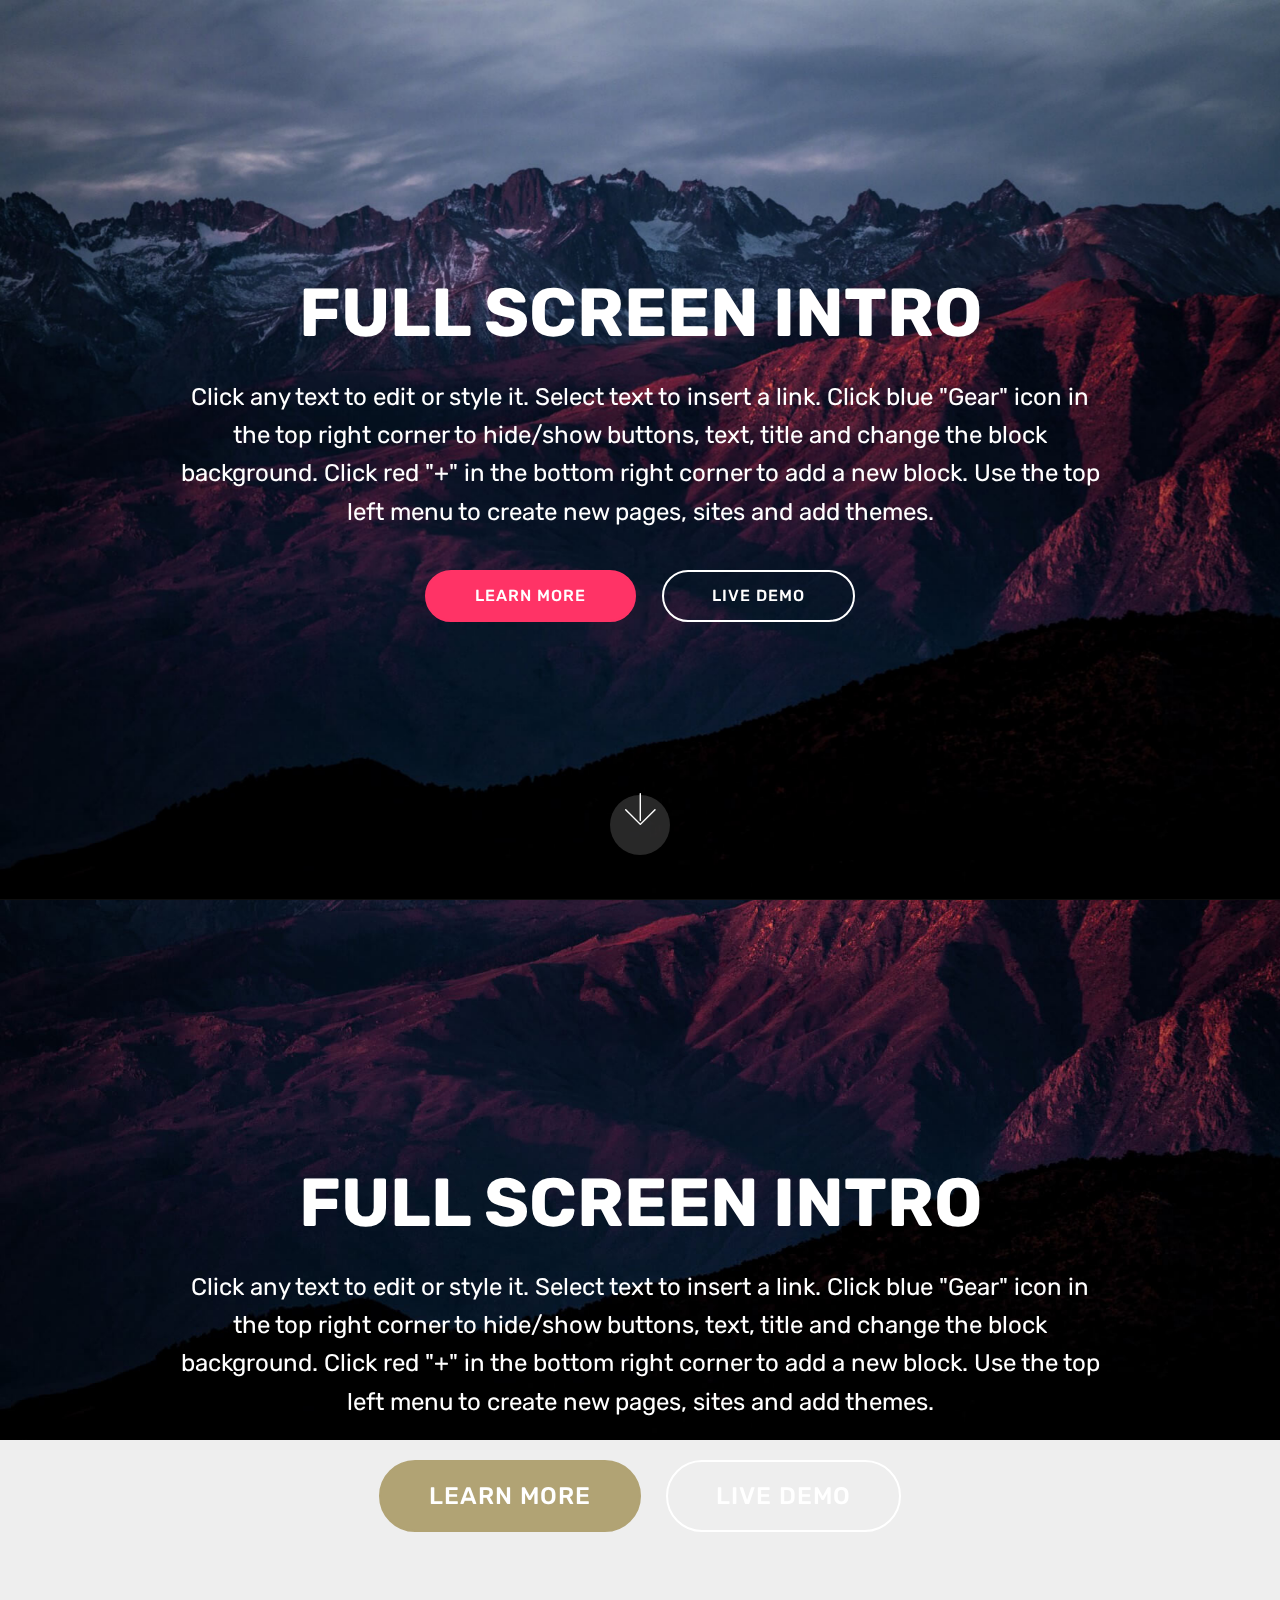
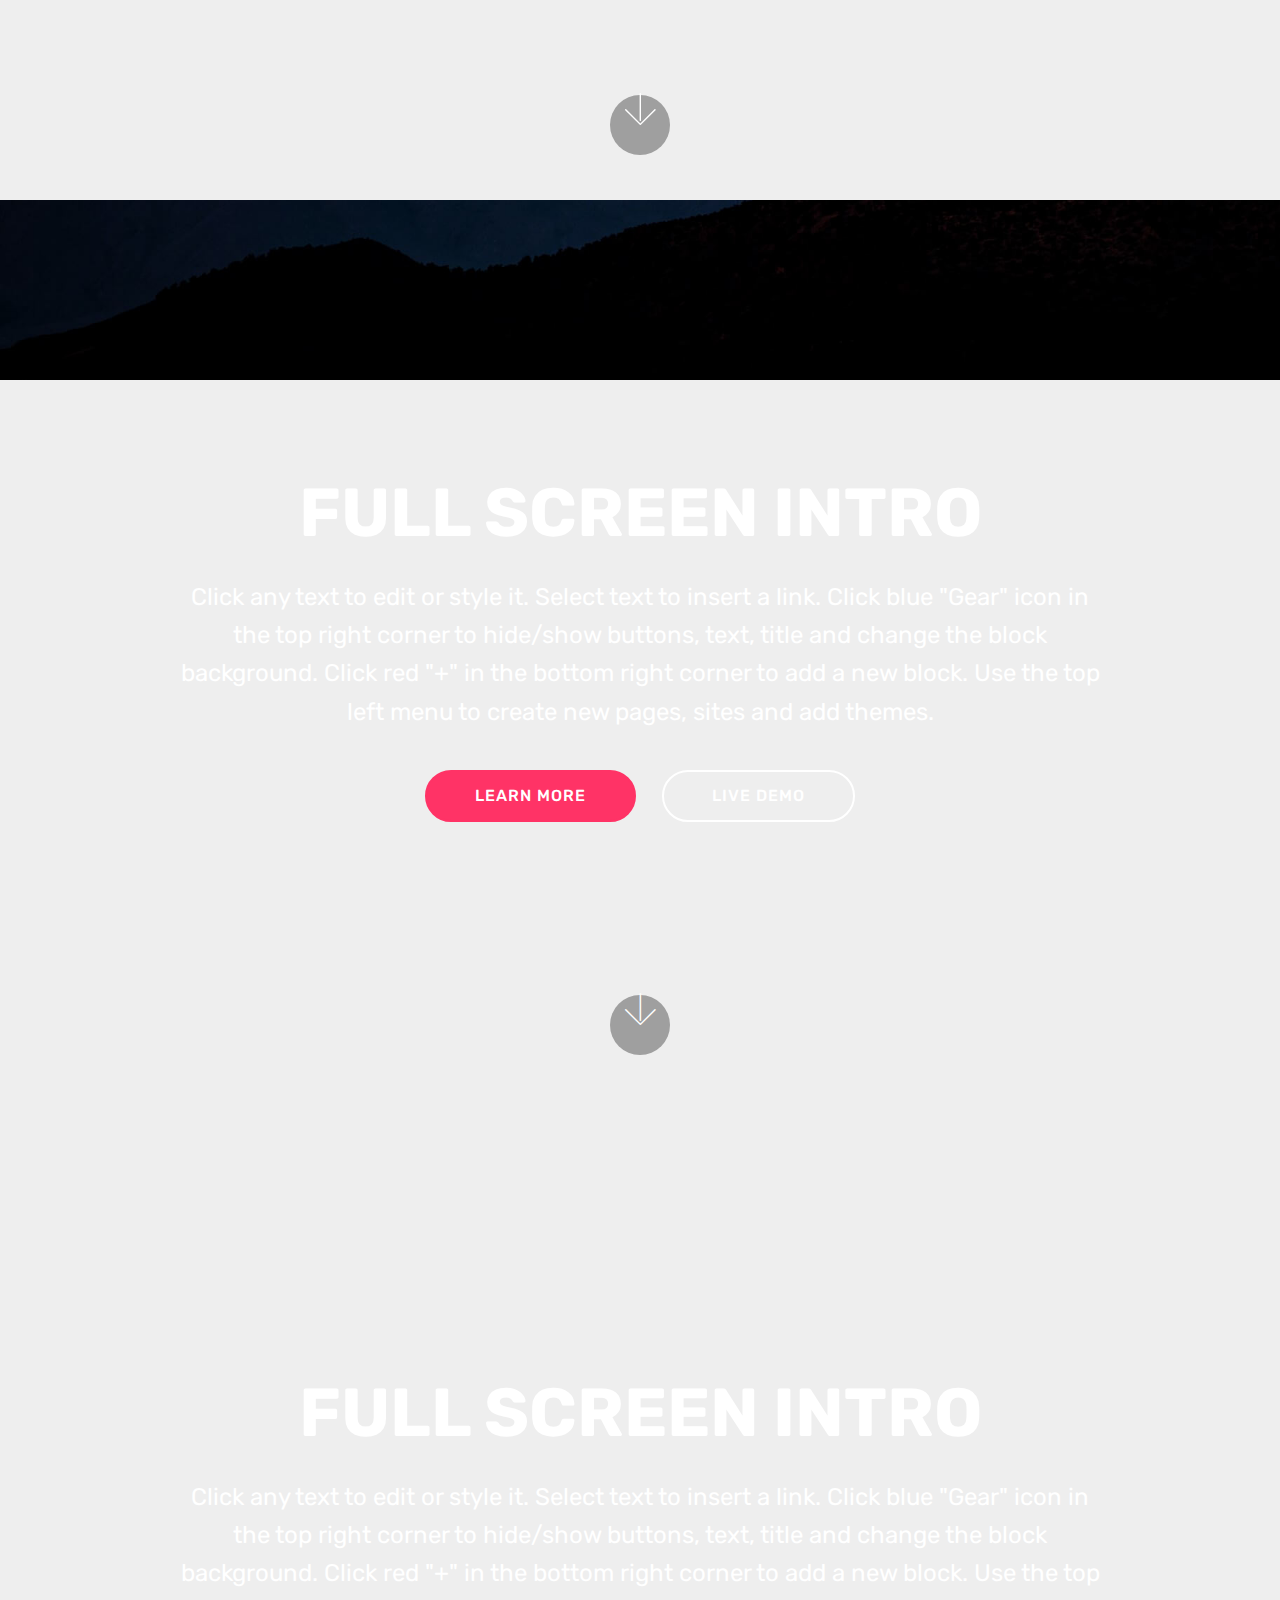
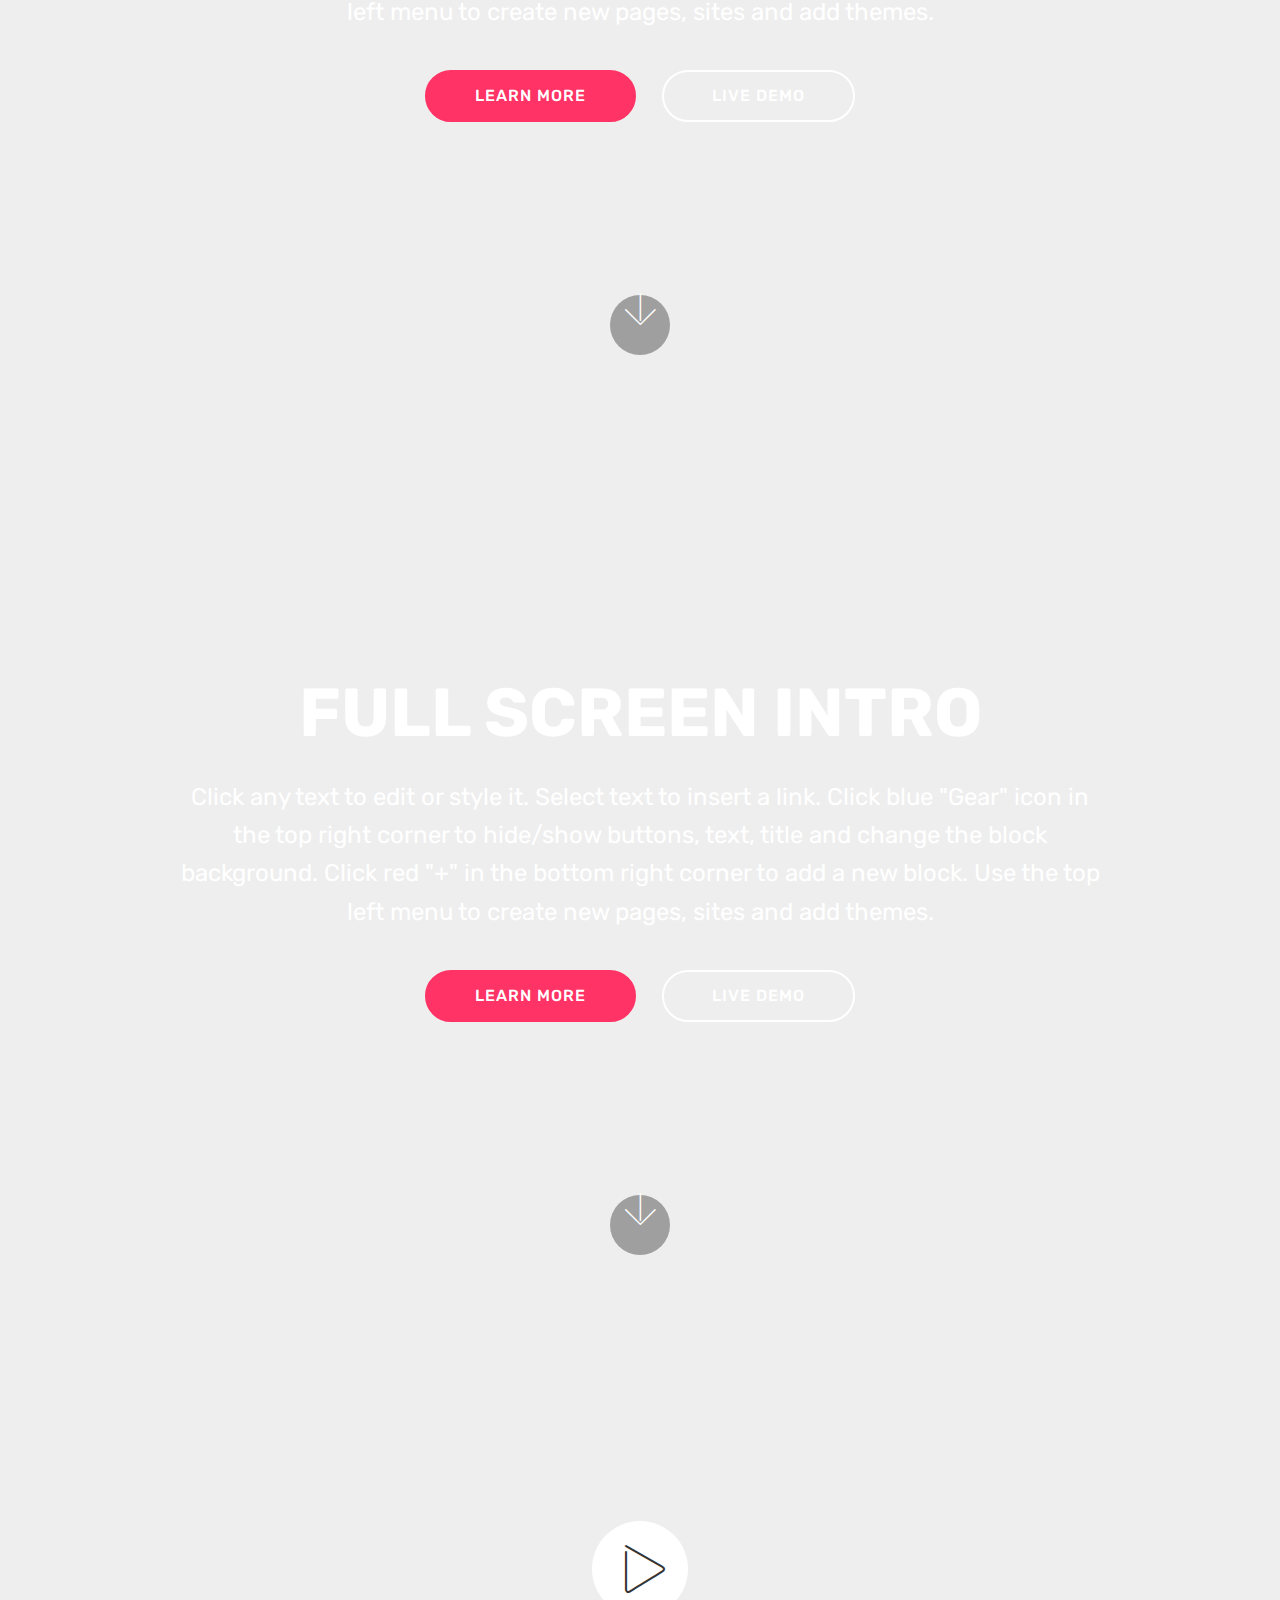
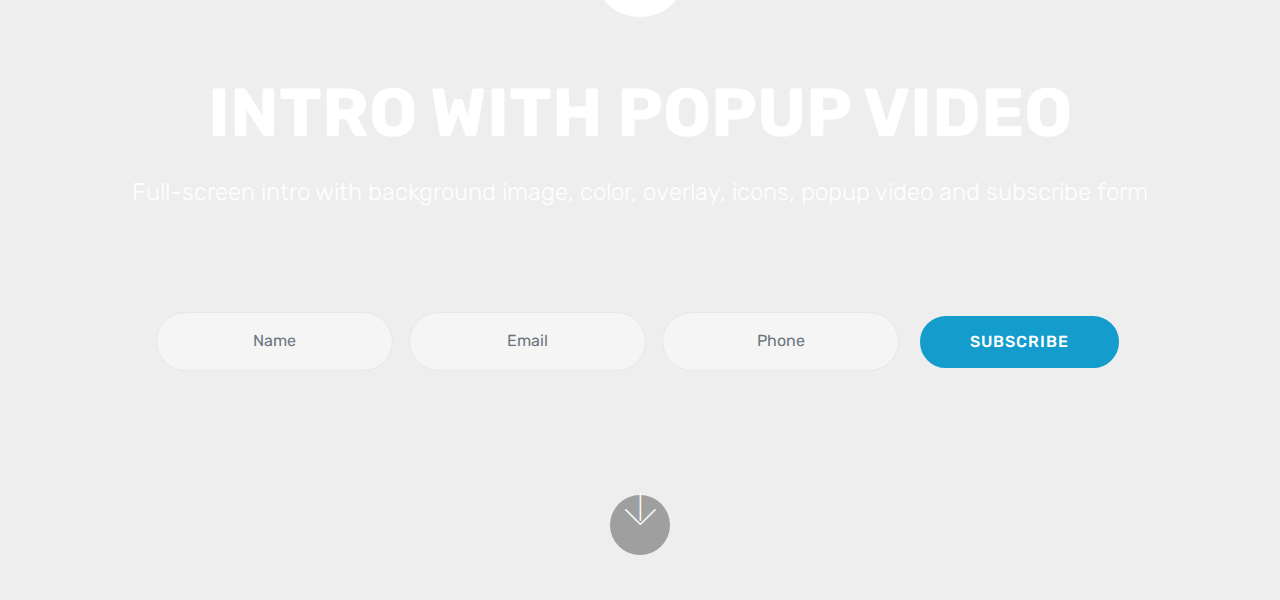
==== index.html @ 9620252e "create github pages" ====
<!DOCTYPE html>
<html >
<head>
  <!-- Site made with Mobirise Website Builder v4.8.3, https://mobirise.com -->
  <meta charset="UTF-8">
  <meta http-equiv="X-UA-Compatible" content="IE=edge">
  <meta name="generator" content="Mobirise v4.8.3, mobirise.com">
  <meta name="viewport" content="width=device-width, initial-scale=1, minimum-scale=1">
  <link rel="shortcut icon" href="assets/images/logo4.png" type="image/x-icon">
  <meta name="description" content="">
  <title>Home</title>
  <link rel="stylesheet" href="assets/web/assets/mobirise-icons/mobirise-icons.css">
  <link rel="stylesheet" href="assets/tether/tether.min.css">
  <link rel="stylesheet" href="assets/bootstrap/css/bootstrap.min.css">
  <link rel="stylesheet" href="assets/bootstrap/css/bootstrap-grid.min.css">
  <link rel="stylesheet" href="assets/bootstrap/css/bootstrap-reboot.min.css">
  <link rel="stylesheet" href="assets/theme/css/style.css">
  <link rel="stylesheet" href="assets/mobirise/css/mbr-additional.css" type="text/css">
  
  
  
</head>
<body>
  <section class="cid-r4ErqXFCDa mbr-fullscreen mbr-parallax-background" id="header2-4">

    

    

    <div class="container align-center">
        <div class="row justify-content-md-center">
            <div class="mbr-white col-md-10">
                <h1 class="mbr-section-title mbr-bold pb-3 mbr-fonts-style display-1">
                    FULL SCREEN INTRO
                </h1>
                
                <p class="mbr-text pb-3 mbr-fonts-style display-5">
                    Click any text to edit or style it. Select text to insert a link. Click blue "Gear" icon in the top right corner to hide/show buttons, text, title and change the block background. Click red "+" in the bottom right corner to add a new block. Use the top left menu to create new pages, sites and add themes.
                </p>
                <div class="mbr-section-btn"><a class="btn btn-md btn-secondary display-4" href="https://mobirise.com">LEARN MORE</a>
                    <a class="btn btn-md btn-white-outline display-4" href="https://mobirise.com">LIVE DEMO</a></div>
            </div>
        </div>
    </div>
    <div class="mbr-arrow hidden-sm-down" aria-hidden="true">
        <a href="#next">
            <i class="mbri-down mbr-iconfont"></i>
        </a>
    </div>
</section>

<section class="engine"><a href="https://mobiri.se/w">html5 templates</a></section><section class="cid-r4EXt7jeJO mbr-fullscreen mbr-parallax-background" id="header2-5">

    

    

    <div class="container align-center">
        <div class="row justify-content-md-center">
            <div class="mbr-white col-md-10">
                <h1 class="mbr-section-title mbr-bold pb-3 mbr-fonts-style display-1">
                    FULL SCREEN INTRO
                </h1>
                
                <p class="mbr-text pb-3 mbr-fonts-style display-5">
                    Click any text to edit or style it. Select text to insert a link. Click blue "Gear" icon in the top right corner to hide/show buttons, text, title and change the block background. Click red "+" in the bottom right corner to add a new block. Use the top left menu to create new pages, sites and add themes.
                </p>
                <div class="mbr-section-btn"><a class="btn btn-md btn-danger display-5" href="https://mobirise.com">LEARN MORE</a>
                    <a class="btn btn-md btn-white-outline display-5" href="https://mobirise.com">LIVE DEMO</a></div>
            </div>
        </div>
    </div>
    <div class="mbr-arrow hidden-sm-down" aria-hidden="true">
        <a href="#next">
            <i class="mbri-down mbr-iconfont"></i>
        </a>
    </div>
</section>

<section class="cid-r4EXtoNOCF mbr-fullscreen mbr-parallax-background" id="header2-6">

    

    

    <div class="container align-center">
        <div class="row justify-content-md-center">
            <div class="mbr-white col-md-10">
                <h1 class="mbr-section-title mbr-bold pb-3 mbr-fonts-style display-1">
                    FULL SCREEN INTRO
                </h1>
                
                <p class="mbr-text pb-3 mbr-fonts-style display-5">
                    Click any text to edit or style it. Select text to insert a link. Click blue "Gear" icon in the top right corner to hide/show buttons, text, title and change the block background. Click red "+" in the bottom right corner to add a new block. Use the top left menu to create new pages, sites and add themes.
                </p>
                <div class="mbr-section-btn">
                    <a class="btn btn-md btn-secondary display-4" href="https://mobirise.com">LEARN MORE</a>
                    <a class="btn btn-md btn-white-outline display-4" href="https://mobirise.com">LIVE DEMO</a>
                </div>
            </div>
        </div>
    </div>
    <div class="mbr-arrow hidden-sm-down" aria-hidden="true">
        <a href="#next">
            <i class="mbri-down mbr-iconfont"></i>
        </a>
    </div>
</section>

<section class="cid-r4EXtsolq1 mbr-fullscreen mbr-parallax-background" id="header2-7">

    

    

    <div class="container align-center">
        <div class="row justify-content-md-center">
            <div class="mbr-white col-md-10">
                <h1 class="mbr-section-title mbr-bold pb-3 mbr-fonts-style display-1">
                    FULL SCREEN INTRO
                </h1>
                
                <p class="mbr-text pb-3 mbr-fonts-style display-5">
                    Click any text to edit or style it. Select text to insert a link. Click blue "Gear" icon in the top right corner to hide/show buttons, text, title and change the block background. Click red "+" in the bottom right corner to add a new block. Use the top left menu to create new pages, sites and add themes.
                </p>
                <div class="mbr-section-btn">
                    <a class="btn btn-md btn-secondary display-4" href="https://mobirise.com">LEARN MORE</a>
                    <a class="btn btn-md btn-white-outline display-4" href="https://mobirise.com">LIVE DEMO</a>
                </div>
            </div>
        </div>
    </div>
    <div class="mbr-arrow hidden-sm-down" aria-hidden="true">
        <a href="#next">
            <i class="mbri-down mbr-iconfont"></i>
        </a>
    </div>
</section>

<section class="cid-r4EXtvmaQM mbr-fullscreen mbr-parallax-background" id="header2-8">

    

    

    <div class="container align-center">
        <div class="row justify-content-md-center">
            <div class="mbr-white col-md-10">
                <h1 class="mbr-section-title mbr-bold pb-3 mbr-fonts-style display-1">
                    FULL SCREEN INTRO
                </h1>
                
                <p class="mbr-text pb-3 mbr-fonts-style display-5">
                    Click any text to edit or style it. Select text to insert a link. Click blue "Gear" icon in the top right corner to hide/show buttons, text, title and change the block background. Click red "+" in the bottom right corner to add a new block. Use the top left menu to create new pages, sites and add themes.
                </p>
                <div class="mbr-section-btn">
                    <a class="btn btn-md btn-secondary display-4" href="https://mobirise.com">LEARN MORE</a>
                    <a class="btn btn-md btn-white-outline display-4" href="https://mobirise.com">LIVE DEMO</a>
                </div>
            </div>
        </div>
    </div>
    <div class="mbr-arrow hidden-sm-down" aria-hidden="true">
        <a href="#next">
            <i class="mbri-down mbr-iconfont"></i>
        </a>
    </div>
</section>

<section class="header13 cid-r4EXBfZ158 mbr-fullscreen mbr-parallax-background" id="header13-9">

    

    

    <div class="container">
        <div class="mbr-media show-modal align-center pb-4 mb-4 pt-5" data-modal=".modalWindow">
            <span class="mbr-icofont mbri-play"></span>
        </div>

        <h1 class="mbr-section-title align-center pb-3 mbr-white mbr-bold mbr-fonts-style display-1">
            INTRO WITH POPUP VIDEO
        </h1>

        <h3 class="mbr-section-subtitle mbr-fonts-style display-5">
            Full-screen intro with background image, color, overlay, icons, popup video and subscribe form
        </h3>

        <div class="container mt-5 pt-5 pb-5">
            <div class="media-container-column" data-form-type="formoid">
                <div data-form-alert="" hidden="">
                    Thanks for filling out the form!
                </div>

                <form class="form-inline" action="https://mobirise.com/" method="post" data-form-title="Mobirise Form">
                    <input type="hidden" value="g2gcsqZo+sDlqrmVwfMmX3fJLfpoiOVkWrbiKWNbyKFobxPTR55b6SW6A1gLyQES1qYdAv1mhiEzrjyBaFdWVfwg7bdVNmDpxcxUthZLfMpoLU5liKWI+dZ2YPSG4nM7" data-form-email="true">
                    <div class="form-group">
                        <input type="text" class="form-control input-sm input-inverse" name="name" required="" data-form-field="Name" placeholder="Name" id="name-header13-9">
                    </div>
                    <div class="form-group">
                        <input type="email" class="form-control input-sm input-inverse" name="email" required="" data-form-field="Email" placeholder="Email" id="email-header13-9">
                    </div>
                    <div class="form-group">
                        <input type="tel" class="form-control input-sm input-inverse" name="phone" data-form-field="Phone" placeholder="Phone" id="phone-header13-9">
                    </div>
                    <div class="buttons-wrap">
                        <button href="" class="btn btn-primary display-4" type="submit" role="button">SUBSCRIBE</button>
                    </div>
                </form>
            </div>
        </div>
    </div>

    <div>
        <div class="modalWindow" style="display: none;">
            <div class="modalWindow-container">
                <div class="modalWindow-video-container">
                    <div class="modalWindow-video">
                        <iframe width="100%" height="100%" frameborder="0" allowfullscreen="1" data-src="http://www.youtube.com/watch?v=uNCr7NdOJgw"></iframe>
                    </div>
                    <a class="close" role="button" data-dismiss="modal">
                        <span aria-hidden="true" class="mbri-close mbr-iconfont closeModal"></span>
                        <span class="sr-only">Close</span>
                    </a>
                </div>
            </div>
        </div>
    </div>

    <div class="mbr-arrow hidden-sm-down" aria-hidden="true">
        <a href="#next">
            <i class="mbri-down mbr-iconfont"></i>
        </a>
    </div>
</section>


  <script src="assets/web/assets/jquery/jquery.min.js"></script>
  <script src="assets/popper/popper.min.js"></script>
  <script src="assets/tether/tether.min.js"></script>
  <script src="assets/bootstrap/js/bootstrap.min.js"></script>
  <script src="assets/smoothscroll/smooth-scroll.js"></script>
  <script src="assets/parallax/jarallax.min.js"></script>
  <script src="assets/playervimeo/vimeo_player.js"></script>
  <script src="assets/theme/js/script.js"></script>
  <script src="assets/formoid/formoid.min.js"></script>
  
  
</body>
</html>
---- assets/web/assets/mobirise-icons/mobirise-icons.css ----
@font-face {
  font-family: 'MobiriseIcons';
  src:  url('mobirise-icons.eot?spat4u');
  src:  url('mobirise-icons.eot?spat4u#iefix') format('embedded-opentype'),
    url('mobirise-icons.ttf?spat4u') format('truetype'),
    url('mobirise-icons.woff?spat4u') format('woff'),
    url('mobirise-icons.svg?spat4u#MobiriseIcons') format('svg');
  font-weight: normal;
  font-style: normal;
}

[class^="mbri-"], [class*=" mbri-"] {
  /* use !important to prevent issues with browser extensions that change fonts */
  font-family: MobiriseIcons !important;
  speak: none;
  font-style: normal;
  font-weight: normal;
  font-variant: normal;
  text-transform: none;
  line-height: 1;

  /* Better Font Rendering =========== */
  -webkit-font-smoothing: antialiased;
  -moz-osx-font-smoothing: grayscale;
}

.mbri-add-submenu:before {
  content: "\e900";
}
.mbri-alert:before {
  content: "\e901";
}
.mbri-align-center:before {
  content: "\e902";
}
.mbri-align-justify:before {
  content: "\e903";
}
.mbri-align-left:before {
  content: "\e904";
}
.mbri-align-right:before {
  content: "\e905";
}
.mbri-android:before {
  content: "\e906";
}
.mbri-apple:before {
  content: "\e907";
}
.mbri-arrow-down:before {
  content: "\e908";
}
.mbri-arrow-next:before {
  content: "\e909";
}
.mbri-arrow-prev:before {
  content: "\e90a";
}
.mbri-arrow-up:before {
  content: "\e90b";
}
.mbri-bold:before {
  content: "\e90c";
}
.mbri-bookmark:before {
  content: "\e90d";
}
.mbri-bootstrap:before {
  content: "\e90e";
}
.mbri-briefcase:before {
  content: "\e90f";
}
.mbri-browse:before {
  content: "\e910";
}
.mbri-bulleted-list:before {
  content: "\e911";
}
.mbri-calendar:before {
  content: "\e912";
}
.mbri-camera:before {
  content: "\e913";
}
.mbri-cart-add:before {
  content: "\e914";
}
.mbri-cart-full:before {
  content: "\e915";
}
.mbri-cash:before {
  content: "\e916";
}
.mbri-change-style:before {
  content: "\e917";
}
.mbri-chat:before {
  content: "\e918";
}
.mbri-clock:before {
  content: "\e919";
}
.mbri-close:before {
  content: "\e91a";
}
.mbri-cloud:before {
  content: "\e91b";
}
.mbri-code:before {
  content: "\e91c";
}
.mbri-contact-form:before {
  content: "\e91d";
}
.mbri-credit-card:before {
  content: "\e91e";
}
.mbri-cursor-click:before {
  content: "\e91f";
}
.mbri-cust-feedback:before {
  content: "\e920";
}
.mbri-database:before {
  content: "\e921";
}
.mbri-delivery:before {
  content: "\e922";
}
.mbri-desktop:before {
  content: "\e923";
}
.mbri-devices:before {
  content: "\e924";
}
.mbri-down:before {
  content: "\e925";
}
.mbri-download:before {
  content: "\e989";
}
.mbri-drag-n-drop:before {
  content: "\e927";
}
.mbri-drag-n-drop2:before {
  content: "\e928";
}
.mbri-edit:before {
  content: "\e929";
}
.mbri-edit2:before {
  content: "\e92a";
}
.mbri-error:before {
  content: "\e92b";
}
.mbri-extension:before {
  content: "\e92c";
}
.mbri-features:before {
  content: "\e92d";
}
.mbri-file:before {
  content: "\e92e";
}
.mbri-flag:before {
  content: "\e92f";
}
.mbri-folder:before {
  content: "\e930";
}
.mbri-gift:before {
  content: "\e931";
}
.mbri-github:before {
  content: "\e932";
}
.mbri-globe:before {
  content: "\e933";
}
.mbri-globe-2:before {
  content: "\e934";
}
.mbri-growing-chart:before {
  content: "\e935";
}
.mbri-hearth:before {
  content: "\e936";
}
.mbri-help:before {
  content: "\e937";
}
.mbri-home:before {
  content: "\e938";
}
.mbri-hot-cup:before {
  content: "\e939";
}
.mbri-idea:before {
  content: "\e93a";
}
.mbri-image-gallery:before {
  content: "\e93b";
}
.mbri-image-slider:before {
  content: "\e93c";
}
.mbri-info:before {
  content: "\e93d";
}
.mbri-italic:before {
  content: "\e93e";
}
.mbri-key:before {
  content: "\e93f";
}
.mbri-laptop:before {
  content: "\e940";
}
.mbri-layers:before {
  content: "\e941";
}
.mbri-left-right:before {
  content: "\e942";
}
.mbri-left:before {
  content: "\e943";
}
.mbri-letter:before {
  content: "\e944";
}
.mbri-like:before {
  content: "\e945";
}
.mbri-link:before {
  content: "\e946";
}
.mbri-lock:before {
  content: "\e947";
}
.mbri-login:before {
  content: "\e948";
}
.mbri-logout:before {
  content: "\e949";
}
.mbri-magic-stick:before {
  content: "\e94a";
}
.mbri-map-pin:before {
  content: "\e94b";
}
.mbri-menu:before {
  content: "\e94c";
}
.mbri-mobile:before {
  content: "\e94d";
}
.mbri-mobile2:before {
  content: "\e94e";
}
.mbri-mobirise:before {
  content: "\e94f";
}
.mbri-more-horizontal:before {
  content: "\e950";
}
.mbri-more-vertical:before {
  content: "\e951";
}
.mbri-music:before {
  content: "\e952";
}
.mbri-new-file:before {
  content: "\e953";
}
.mbri-numbered-list:before {
  content: "\e954";
}
.mbri-opened-folder:before {
  content: "\e955";
}
.mbri-pages:before {
  content: "\e956";
}
.mbri-paper-plane:before {
  content: "\e957";
}
.mbri-paperclip:before {
  content: "\e958";
}
.mbri-photo:before {
  content: "\e959";
}
.mbri-photos:before {
  content: "\e95a";
}
.mbri-pin:before {
  content: "\e95b";
}
.mbri-play:before {
  content: "\e95c";
}
.mbri-plus:before {
  content: "\e95d";
}
.mbri-preview:before {
  content: "\e95e";
}
.mbri-print:before {
  content: "\e95f";
}
.mbri-protect:before {
  content: "\e960";
}
.mbri-question:before {
  content: "\e961";
}
.mbri-quote-left:before {
  content: "\e962";
}
.mbri-quote-right:before {
  content: "\e963";
}
.mbri-refresh:before {
  content: "\e964";
}
.mbri-responsive:before {
  content: "\e965";
}
.mbri-right:before {
  content: "\e966";
}
.mbri-rocket:before {
  content: "\e967";
}
.mbri-sad-face:before {
  content: "\e968";
}
.mbri-sale:before {
  content: "\e969";
}
.mbri-save:before {
  content: "\e96a";
}
.mbri-search:before {
  content: "\e96b";
}
.mbri-setting:before {
  content: "\e96c";
}
.mbri-setting2:before {
  content: "\e96d";
}
.mbri-setting3:before {
  content: "\e96e";
}
.mbri-share:before {
  content: "\e96f";
}
.mbri-shopping-bag:before {
  content: "\e970";
}
.mbri-shopping-basket:before {
  content: "\e971";
}
.mbri-shopping-cart:before {
  content: "\e972";
}
.mbri-sites:before {
  content: "\e973";
}
.mbri-smile-face:before {
  content: "\e974";
}
.mbri-speed:before {
  content: "\e975";
}
.mbri-star:before {
  content: "\e976";
}
.mbri-success:before {
  content: "\e977";
}
.mbri-sun:before {
  content: "\e978";
}
.mbri-sun2:before {
  content: "\e979";
}
.mbri-tablet:before {
  content: "\e97a";
}
.mbri-tablet-vertical:before {
  content: "\e97b";
}
.mbri-target:before {
  content: "\e97c";
}
.mbri-timer:before {
  content: "\e97d";
}
.mbri-to-ftp:before {
  content: "\e97e";
}
.mbri-to-local-drive:before {
  content: "\e97f";
}
.mbri-touch-swipe:before {
  content: "\e980";
}
.mbri-touch:before {
  content: "\e981";
}
.mbri-trash:before {
  content: "\e982";
}
.mbri-underline:before {
  content: "\e983";
}
.mbri-unlink:before {
  content: "\e984";
}
.mbri-unlock:before {
  content: "\e985";
}
.mbri-up-down:before {
  content: "\e986";
}
.mbri-up:before {
  content: "\e987";
}
.mbri-update:before {
  content: "\e988";
}
.mbri-upload:before {
 content: "\e926"; 
}
.mbri-user:before {
  content: "\e98a";
}
.mbri-user2:before {
  content: "\e98b";
}
.mbri-users:before {
  content: "\e98c";
}
.mbri-video:before {
  content: "\e98d";
}
.mbri-video-play:before {
  content: "\e98e";
}
.mbri-watch:before {
  content: "\e98f";
}
.mbri-website-theme:before {
  content: "\e990";
}
.mbri-wifi:before {
  content: "\e991";
}
.mbri-windows:before {
  content: "\e992";
}
.mbri-zoom-out:before {
  content: "\e993";
}
.mbri-redo:before {
  content: "\e994";
}
.mbri-undo:before {
  content: "\e995";
}
---- assets/theme/css/style.css ----
/*!
 * Mobirise v4 theme (https://mobirise.com/)
 * Copyright 2017 Mobirise
 */section{background-color:#eeeeee}section,.container,.container-fluid{position:relative;word-wrap:break-word}a.mbr-iconfont:hover{text-decoration:none}.article .lead p,.article .lead ul,.article .lead ol,.article .lead pre,.article .lead blockquote{margin-bottom:0}a{font-style:normal;font-weight:400;cursor:pointer}a,a:hover{text-decoration:none}figure{margin-bottom:0}body{color:#232323}h1,h2,h3,h4,h5,h6,.h1,.h2,.h3,.h4,.h5,.h6,.display-1,.display-2,.display-3,.display-4{line-height:1;word-break:break-word;word-wrap:break-word}b,strong{font-weight:bold}blockquote{padding:10px 0 10px 20px;position:relative;border-left:2px solid;border-color:#ff3366}input:-webkit-autofill,input:-webkit-autofill:hover,input:-webkit-autofill:focus,input:-webkit-autofill:active{transition-delay:9999s;transition-property:background-color, color}textarea[type="hidden"]{display:none}body{position:relative}section{background-position:50% 50%;background-repeat:no-repeat;background-size:cover}section .mbr-background-video,section .mbr-background-video-preview{position:absolute;bottom:0;left:0;right:0;top:0}.hidden{visibility:hidden}.mbr-z-index20{z-index:20}/*! Base colors */.mbr-white{color:#ffffff}.mbr-black{color:#000000}.mbr-bg-white{background-color:#ffffff}.mbr-bg-black{background-color:#000000}/*! Text-aligns */.align-left{text-align:left}.align-center{text-align:center}.align-right{text-align:right}@media (max-width: 767px){.align-left,.align-center,.align-right,.mbr-section-btn,.mbr-section-title{text-align:center}}/*! Font-weight  */.mbr-light{font-weight:300}.mbr-regular{font-weight:400}.mbr-semibold{font-weight:500}.mbr-bold{font-weight:700}/*! Media  */.media-size-item{-webkit-flex:1 1 auto;-moz-flex:1 1 auto;-ms-flex:1 1 auto;-o-flex:1 1 auto;flex:1 1 auto}.media-content{-webkit-flex-basis:100%;flex-basis:100%}.media-container-row{display:-ms-flexbox;display:-webkit-flex;display:flex;-webkit-flex-direction:row;-ms-flex-direction:row;flex-direction:row;-webkit-flex-wrap:wrap;-ms-flex-wrap:wrap;flex-wrap:wrap;-webkit-justify-content:center;-ms-flex-pack:center;justify-content:center;-webkit-align-content:center;-ms-flex-line-pack:center;align-content:center;-webkit-align-items:start;-ms-flex-align:start;align-items:start}.media-container-row .media-size-item{width:400px}.media-container-column{display:-ms-flexbox;display:-webkit-flex;display:flex;-webkit-flex-direction:column;-ms-flex-direction:column;flex-direction:column;-webkit-flex-wrap:wrap;-ms-flex-wrap:wrap;flex-wrap:wrap;-webkit-justify-content:center;-ms-flex-pack:center;justify-content:center;-webkit-align-content:center;-ms-flex-line-pack:center;align-content:center;-webkit-align-items:stretch;-ms-flex-align:stretch;align-items:stretch}.media-container-column>*{width:100%}@media (min-width: 992px){.media-container-row{-webkit-flex-wrap:nowrap;-ms-flex-wrap:nowrap;flex-wrap:nowrap}}figure{overflow:hidden}figure[mbr-media-size]{transition:width 0.1s}.mbr-figure img,.mbr-figure iframe{display:block;width:100%}.card{background-color:transparent;border:none}.card-img{text-align:center;flex-shrink:0;-webkit-flex-shrink:0}.media{max-width:100%;margin:0 auto}.mbr-figure{-ms-flex-item-align:center;-ms-grid-row-align:center;-webkit-align-self:center;align-self:center}.media-container>div{max-width:100%}.mbr-figure img,.card-img img{width:100%}@media (max-width: 991px){.media-size-item{width:auto !important}.media{width:auto}.mbr-figure{width:100% !important}}/*! Buttons */.mbr-section-btn{margin-left:-.25rem;margin-right:-.25rem;font-size:0}nav .mbr-section-btn{margin-left:0rem;margin-right:0rem}/*! Btn icon margin */.btn .mbr-iconfont,.btn.btn-sm .mbr-iconfont{cursor:pointer;margin-right:0.5rem}.btn.btn-md .mbr-iconfont,.btn.btn-md .mbr-iconfont{margin-right:0.8rem}.mbr-regular{font-weight:400}.mbr-semibold{font-weight:500}.mbr-bold{font-weight:700}[type="submit"]{-webkit-appearance:none}/*! Full-screen */.mbr-fullscreen .mbr-overlay{min-height:100vh}.mbr-fullscreen{display:flex;display:-webkit-flex;display:-moz-flex;display:-ms-flex;display:-o-flex;align-items:center;-webkit-align-items:center;min-height:100vh;padding-top:3rem;padding-bottom:3rem}/*! Map */.map{height:25rem;position:relative}.map iframe{width:100%;height:100%}.form-asterisk{font-family:initial;position:absolute;top:-2px;font-weight:normal}/*! Scroll to top arrow */.mbr-arrow-up{bottom:25px;right:90px;position:fixed;text-align:right;z-index:5000;color:#ffffff;font-size:32px;transform:rotate(180deg);-webkit-transform:rotate(180deg)}.mbr-arrow-up a{background:rgba(0,0,0,0.2);border-radius:3px;color:#fff;display:inline-block;height:60px;width:60px;outline-style:none !important;position:relative;text-decoration:none;transition:all .3s ease-in-out;cursor:pointer;text-align:center}.mbr-arrow-up a:hover{background-color:rgba(0,0,0,0.4)}.mbr-arrow-up a i{line-height:60px}.mbr-arrow-up-icon{display:block;color:#fff}.mbr-arrow-up-icon::before{content:"\203a";display:inline-block;font-family:serif;font-size:32px;line-height:1;font-style:normal;position:relative;top:6px;left:-4px;-webkit-transform:rotate(-90deg);transform:rotate(-90deg)}/*! Arrow Down */.mbr-arrow{position:absolute;bottom:45px;left:50%;width:60px;height:60px;cursor:pointer;background-color:rgba(80,80,80,0.5);border-radius:50%;-webkit-transform:translateX(-50%);transform:translateX(-50%)}.mbr-arrow>a{display:inline-block;text-decoration:none;outline-style:none;-webkit-animation:arrowdown 1.7s ease-in-out infinite;animation:arrowdown 1.7s ease-in-out infinite}.mbr-arrow>a>i{position:absolute;top:-2px;left:15px;font-size:2rem}@keyframes arrowdown{0%{transform:translateY(0px);-webkit-transform:translateY(0px)}50%{transform:translateY(-5px);-webkit-transform:translateY(-5px)}100%{transform:translateY(0px);-webkit-transform:translateY(0px)}}@-webkit-keyframes arrowdown{0%{transform:translateY(0px);-webkit-transform:translateY(0px)}50%{transform:translateY(-5px);-webkit-transform:translateY(-5px)}100%{transform:translateY(0px);-webkit-transform:translateY(0px)}}@media (max-width: 500px){.mbr-arrow-up{left:50%;right:auto;transform:translateX(-50%) rotate(180deg);-webkit-transform:translateX(-50%) rotate(180deg)}}@keyframes gradient-animation{from{background-position:0% 100%;animation-timing-function:ease-in-out}to{background-position:100% 0%;animation-timing-function:ease-in-out}}@-webkit-keyframes gradient-animation{from{background-position:0% 100%;animation-timing-function:ease-in-out}to{background-position:100% 0%;animation-timing-function:ease-in-out}}.bg-gradient{background-size:200% 200%;animation:gradient-animation 5s infinite alternate;-webkit-animation:gradient-animation 5s infinite alternate}.menu .navbar-brand{display:-webkit-flex}.menu .navbar-brand span{display:flex;display:-webkit-flex}.menu .navbar-brand .navbar-caption-wrap{display:-webkit-flex}.menu .navbar-brand .navbar-logo img{display:-webkit-flex}@media (min-width: 768px) and (max-width: 991px){.menu .navbar-toggleable-sm .navbar-nav{display:-webkit-box;display:-webkit-flex;display:-ms-flexbox}}@media (min-width: 992px){.menu .navbar-nav.nav-dropdown{display:-webkit-flex}.menu .navbar-toggleable-sm .navbar-collapse{display:-webkit-flex !important}}.navbar{display:-webkit-flex;-webkit-flex-wrap:wrap;-webkit-align-items:center;-webkit-justify-content:space-between}.navbar-collapse{-webkit-flex-basis:100%;-webkit-flex-grow:1;-webkit-align-items:center}.nav-dropdown .link{padding:.667em 1.667em !important;margin:0 !important}.nav{display:-webkit-flex;-webkit-flex-wrap:wrap}.row{display:-webkit-flex;-webkit-flex-wrap:wrap}.justify-content-center{-webkit-justify-content:center}.form-inline{display:-webkit-flex;-webkit-flex-flow:row wrap;-webkit-align-items:center}.card-wrapper{flex:1;-webkit-flex:1}.carousel-control{display:-webkit-flex;-webkit-align-items:center;-webkit-justify-content:center}.carousel-controls{display:-webkit-flex}.media{display:-webkit-flex}
/*# sourceMappingURL=style.css.map */
.engine {
	position: absolute;
	text-indent: -2400px;
	text-align: center;
	padding: 0;
	top: 0;
	left: -2400px;
}
---- assets/mobirise/css/mbr-additional.css ----
@import url(https://fonts.googleapis.com/css?family=Rubik:300,300i,400,400i,500,500i,700,700i,900,900i);





body {
  font-style: normal;
  line-height: 1.5;
}
.mbr-section-title {
  font-style: normal;
  line-height: 1.2;
}
.mbr-section-subtitle {
  line-height: 1.3;
}
.mbr-text {
  font-style: normal;
  line-height: 1.6;
}
.display-1 {
  font-family: 'Rubik', sans-serif;
  font-size: 4.25rem;
}
.display-1 > .mbr-iconfont {
  font-size: 6.8rem;
}
.display-2 {
  font-family: 'Rubik', sans-serif;
  font-size: 3rem;
}
.display-2 > .mbr-iconfont {
  font-size: 4.8rem;
}
.display-4 {
  font-family: 'Rubik', sans-serif;
  font-size: 1rem;
}
.display-4 > .mbr-iconfont {
  font-size: 1.6rem;
}
.display-5 {
  font-family: 'Rubik', sans-serif;
  font-size: 1.5rem;
}
.display-5 > .mbr-iconfont {
  font-size: 2.4rem;
}
.display-7 {
  font-family: 'Rubik', sans-serif;
  font-size: 1rem;
}
.display-7 > .mbr-iconfont {
  font-size: 1.6rem;
}
/* ---- Fluid typography for mobile devices ---- */
/* 1.4 - font scale ratio ( bootstrap == 1.42857 ) */
/* 100vw - current viewport width */
/* (48 - 20)  48 == 48rem == 768px, 20 == 20rem == 320px(minimal supported viewport) */
/* 0.65 - min scale variable, may vary */
@media (max-width: 768px) {
  .display-1 {
    font-size: 3.4rem;
    font-size: calc( 2.1374999999999997rem + (4.25 - 2.1374999999999997) * ((100vw - 20rem) / (48 - 20)));
    line-height: calc( 1.4 * (2.1374999999999997rem + (4.25 - 2.1374999999999997) * ((100vw - 20rem) / (48 - 20))));
  }
  .display-2 {
    font-size: 2.4rem;
    font-size: calc( 1.7rem + (3 - 1.7) * ((100vw - 20rem) / (48 - 20)));
    line-height: calc( 1.4 * (1.7rem + (3 - 1.7) * ((100vw - 20rem) / (48 - 20))));
  }
  .display-4 {
    font-size: 0.8rem;
    font-size: calc( 1rem + (1 - 1) * ((100vw - 20rem) / (48 - 20)));
    line-height: calc( 1.4 * (1rem + (1 - 1) * ((100vw - 20rem) / (48 - 20))));
  }
  .display-5 {
    font-size: 1.2rem;
    font-size: calc( 1.175rem + (1.5 - 1.175) * ((100vw - 20rem) / (48 - 20)));
    line-height: calc( 1.4 * (1.175rem + (1.5 - 1.175) * ((100vw - 20rem) / (48 - 20))));
  }
}
/* Buttons */
.btn {
  font-weight: 500;
  border-width: 2px;
  font-style: normal;
  letter-spacing: 1px;
  margin: .4rem .8rem;
  white-space: normal;
  -webkit-transition: all 0.3s ease-in-out;
  -moz-transition: all 0.3s ease-in-out;
  transition: all 0.3s ease-in-out;
  display: inline-flex;
  align-items: center;
  justify-content: center;
  word-break: break-word;
  -webkit-align-items: center;
  -webkit-justify-content: center;
  display: -webkit-inline-flex;
  padding: 1rem 3rem;
  border-radius: 3px;
}
.btn-sm {
  font-weight: 500;
  letter-spacing: 1px;
  -webkit-transition: all 0.3s ease-in-out;
  -moz-transition: all 0.3s ease-in-out;
  transition: all 0.3s ease-in-out;
  padding: 0.6rem 1.5rem;
  border-radius: 3px;
}
.btn-md {
  font-weight: 500;
  letter-spacing: 1px;
  margin: .4rem .8rem !important;
  -webkit-transition: all 0.3s ease-in-out;
  -moz-transition: all 0.3s ease-in-out;
  transition: all 0.3s ease-in-out;
  padding: 1rem 3rem;
  border-radius: 3px;
}
.btn-lg {
  font-weight: 500;
  letter-spacing: 1px;
  margin: .4rem .8rem !important;
  -webkit-transition: all 0.3s ease-in-out;
  -moz-transition: all 0.3s ease-in-out;
  transition: all 0.3s ease-in-out;
  padding: 1.2rem 3.2rem;
  border-radius: 3px;
}
.bg-primary {
  background-color: #149dcc !important;
}
.bg-success {
  background-color: #f7ed4a !important;
}
.bg-info {
  background-color: #82786e !important;
}
.bg-warning {
  background-color: #879a9f !important;
}
.bg-danger {
  background-color: #b1a374 !important;
}
.btn-primary,
.btn-primary:active {
  background-color: #149dcc !important;
  border-color: #149dcc !important;
  color: #ffffff !important;
}
.btn-primary:hover,
.btn-primary:focus,
.btn-primary.focus,
.btn-primary.active {
  color: #ffffff !important;
  background-color: #0d6786 !important;
  border-color: #0d6786 !important;
}
.btn-primary.disabled,
.btn-primary:disabled {
  color: #ffffff !important;
  background-color: #0d6786 !important;
  border-color: #0d6786 !important;
}
.btn-secondary,
.btn-secondary:active {
  background-color: #ff3366 !important;
  border-color: #ff3366 !important;
  color: #ffffff !important;
}
.btn-secondary:hover,
.btn-secondary:focus,
.btn-secondary.focus,
.btn-secondary.active {
  color: #ffffff !important;
  background-color: #e50039 !important;
  border-color: #e50039 !important;
}
.btn-secondary.disabled,
.btn-secondary:disabled {
  color: #ffffff !important;
  background-color: #e50039 !important;
  border-color: #e50039 !important;
}
.btn-info,
.btn-info:active {
  background-color: #82786e !important;
  border-color: #82786e !important;
  color: #ffffff !important;
}
.btn-info:hover,
.btn-info:focus,
.btn-info.focus,
.btn-info.active {
  color: #ffffff !important;
  background-color: #59524b !important;
  border-color: #59524b !important;
}
.btn-info.disabled,
.btn-info:disabled {
  color: #ffffff !important;
  background-color: #59524b !important;
  border-color: #59524b !important;
}
.btn-success,
.btn-success:active {
  background-color: #f7ed4a !important;
  border-color: #f7ed4a !important;
  color: #3f3c03 !important;
}
.btn-success:hover,
.btn-success:focus,
.btn-success.focus,
.btn-success.active {
  color: #3f3c03 !important;
  background-color: #eadd0a !important;
  border-color: #eadd0a !important;
}
.btn-success.disabled,
.btn-success:disabled {
  color: #3f3c03 !important;
  background-color: #eadd0a !important;
  border-color: #eadd0a !important;
}
.btn-warning,
.btn-warning:active {
  background-color: #879a9f !important;
  border-color: #879a9f !important;
  color: #ffffff !important;
}
.btn-warning:hover,
.btn-warning:focus,
.btn-warning.focus,
.btn-warning.active {
  color: #ffffff !important;
  background-color: #617479 !important;
  border-color: #617479 !important;
}
.btn-warning.disabled,
.btn-warning:disabled {
  color: #ffffff !important;
  background-color: #617479 !important;
  border-color: #617479 !important;
}
.btn-danger,
.btn-danger:active {
  background-color: #b1a374 !important;
  border-color: #b1a374 !important;
  color: #ffffff !important;
}
.btn-danger:hover,
.btn-danger:focus,
.btn-danger.focus,
.btn-danger.active {
  color: #ffffff !important;
  background-color: #8b7d4e !important;
  border-color: #8b7d4e !important;
}
.btn-danger.disabled,
.btn-danger:disabled {
  color: #ffffff !important;
  background-color: #8b7d4e !important;
  border-color: #8b7d4e !important;
}
.btn-white {
  color: #333333 !important;
}
.btn-white,
.btn-white:active {
  background-color: #ffffff !important;
  border-color: #ffffff !important;
  color: #808080 !important;
}
.btn-white:hover,
.btn-white:focus,
.btn-white.focus,
.btn-white.active {
  color: #808080 !important;
  background-color: #d9d9d9 !important;
  border-color: #d9d9d9 !important;
}
.btn-white.disabled,
.btn-white:disabled {
  color: #808080 !important;
  background-color: #d9d9d9 !important;
  border-color: #d9d9d9 !important;
}
.btn-black,
.btn-black:active {
  background-color: #333333 !important;
  border-color: #333333 !important;
  color: #ffffff !important;
}
.btn-black:hover,
.btn-black:focus,
.btn-black.focus,
.btn-black.active {
  color: #ffffff !important;
  background-color: #0d0d0d !important;
  border-color: #0d0d0d !important;
}
.btn-black.disabled,
.btn-black:disabled {
  color: #ffffff !important;
  background-color: #0d0d0d !important;
  border-color: #0d0d0d !important;
}
.btn-primary-outline,
.btn-primary-outline:active {
  background: none;
  border-color: #0b566f;
  color: #0b566f;
}
.btn-primary-outline:hover,
.btn-primary-outline:focus,
.btn-primary-outline.focus,
.btn-primary-outline.active {
  color: #ffffff;
  background-color: #149dcc;
  border-color: #149dcc;
}
.btn-primary-outline.disabled,
.btn-primary-outline:disabled {
  color: #ffffff !important;
  background-color: #149dcc !important;
  border-color: #149dcc !important;
}
.btn-secondary-outline,
.btn-secondary-outline:active {
  background: none;
  border-color: #cc0033;
  color: #cc0033;
}
.btn-secondary-outline:hover,
.btn-secondary-outline:focus,
.btn-secondary-outline.focus,
.btn-secondary-outline.active {
  color: #ffffff;
  background-color: #ff3366;
  border-color: #ff3366;
}
.btn-secondary-outline.disabled,
.btn-secondary-outline:disabled {
  color: #ffffff !important;
  background-color: #ff3366 !important;
  border-color: #ff3366 !important;
}
.btn-info-outline,
.btn-info-outline:active {
  background: none;
  border-color: #4b453f;
  color: #4b453f;
}
.btn-info-outline:hover,
.btn-info-outline:focus,
.btn-info-outline.focus,
.btn-info-outline.active {
  color: #ffffff;
  background-color: #82786e;
  border-color: #82786e;
}
.btn-info-outline.disabled,
.btn-info-outline:disabled {
  color: #ffffff !important;
  background-color: #82786e !important;
  border-color: #82786e !important;
}
.btn-success-outline,
.btn-success-outline:active {
  background: none;
  border-color: #d2c609;
  color: #d2c609;
}
.btn-success-outline:hover,
.btn-success-outline:focus,
.btn-success-outline.focus,
.btn-success-outline.active {
  color: #3f3c03;
  background-color: #f7ed4a;
  border-color: #f7ed4a;
}
.btn-success-outline.disabled,
.btn-success-outline:disabled {
  color: #3f3c03 !important;
  background-color: #f7ed4a !important;
  border-color: #f7ed4a !important;
}
.btn-warning-outline,
.btn-warning-outline:active {
  background: none;
  border-color: #55666b;
  color: #55666b;
}
.btn-warning-outline:hover,
.btn-warning-outline:focus,
.btn-warning-outline.focus,
.btn-warning-outline.active {
  color: #ffffff;
  background-color: #879a9f;
  border-color: #879a9f;
}
.btn-warning-outline.disabled,
.btn-warning-outline:disabled {
  color: #ffffff !important;
  background-color: #879a9f !important;
  border-color: #879a9f !important;
}
.btn-danger-outline,
.btn-danger-outline:active {
  background: none;
  border-color: #7a6e45;
  color: #7a6e45;
}
.btn-danger-outline:hover,
.btn-danger-outline:focus,
.btn-danger-outline.focus,
.btn-danger-outline.active {
  color: #ffffff;
  background-color: #b1a374;
  border-color: #b1a374;
}
.btn-danger-outline.disabled,
.btn-danger-outline:disabled {
  color: #ffffff !important;
  background-color: #b1a374 !important;
  border-color: #b1a374 !important;
}
.btn-black-outline,
.btn-black-outline:active {
  background: none;
  border-color: #000000;
  color: #000000;
}
.btn-black-outline:hover,
.btn-black-outline:focus,
.btn-black-outline.focus,
.btn-black-outline.active {
  color: #ffffff;
  background-color: #333333;
  border-color: #333333;
}
.btn-black-outline.disabled,
.btn-black-outline:disabled {
  color: #ffffff !important;
  background-color: #333333 !important;
  border-color: #333333 !important;
}
.btn-white-outline,
.btn-white-outline:active,
.btn-white-outline.active {
  background: none;
  border-color: #ffffff;
  color: #ffffff;
}
.btn-white-outline:hover,
.btn-white-outline:focus,
.btn-white-outline.focus {
  color: #333333;
  background-color: #ffffff;
  border-color: #ffffff;
}
.text-primary {
  color: #149dcc !important;
}
.text-secondary {
  color: #ff3366 !important;
}
.text-success {
  color: #f7ed4a !important;
}
.text-info {
  color: #82786e !important;
}
.text-warning {
  color: #879a9f !important;
}
.text-danger {
  color: #b1a374 !important;
}
.text-white {
  color: #ffffff !important;
}
.text-black {
  color: #000000 !important;
}
a.text-primary:hover,
a.text-primary:focus {
  color: #0b566f !important;
}
a.text-secondary:hover,
a.text-secondary:focus {
  color: #cc0033 !important;
}
a.text-success:hover,
a.text-success:focus {
  color: #d2c609 !important;
}
a.text-info:hover,
a.text-info:focus {
  color: #4b453f !important;
}
a.text-warning:hover,
a.text-warning:focus {
  color: #55666b !important;
}
a.text-danger:hover,
a.text-danger:focus {
  color: #7a6e45 !important;
}
a.text-white:hover,
a.text-white:focus {
  color: #b3b3b3 !important;
}
a.text-black:hover,
a.text-black:focus {
  color: #4d4d4d !important;
}
.alert-success {
  background-color: #70c770;
}
.alert-info {
  background-color: #82786e;
}
.alert-warning {
  background-color: #879a9f;
}
.alert-danger {
  background-color: #b1a374;
}
.mbr-section-btn a.btn:not(.btn-form) {
  border-radius: 100px;
}
.mbr-section-btn a.btn:not(.btn-form):hover,
.mbr-section-btn a.btn:not(.btn-form):focus {
  box-shadow: none !important;
}
.mbr-section-btn a.btn:not(.btn-form):hover,
.mbr-section-btn a.btn:not(.btn-form):focus {
  box-shadow: 0 10px 40px 0 rgba(0, 0, 0, 0.2) !important;
  -webkit-box-shadow: 0 10px 40px 0 rgba(0, 0, 0, 0.2) !important;
}
.mbr-gallery-filter li a {
  border-radius: 100px !important;
}
.mbr-gallery-filter li.active .btn {
  background-color: #149dcc;
  border-color: #149dcc;
  color: #ffffff;
}
.mbr-gallery-filter li.active .btn:focus {
  box-shadow: none;
}
.nav-tabs .nav-link {
  border-radius: 100px !important;
}
.btn-form {
  border-radius: 0;
}
.btn-form:hover {
  cursor: pointer;
}
a,
a:hover {
  color: #149dcc;
}
.mbr-plan-header.bg-primary .mbr-plan-subtitle,
.mbr-plan-header.bg-primary .mbr-plan-price-desc {
  color: #b4e6f8;
}
.mbr-plan-header.bg-success .mbr-plan-subtitle,
.mbr-plan-header.bg-success .mbr-plan-price-desc {
  color: #ffffff;
}
.mbr-plan-header.bg-info .mbr-plan-subtitle,
.mbr-plan-header.bg-info .mbr-plan-price-desc {
  color: #beb8b2;
}
.mbr-plan-header.bg-warning .mbr-plan-subtitle,
.mbr-plan-header.bg-warning .mbr-plan-price-desc {
  color: #ced6d8;
}
.mbr-plan-header.bg-danger .mbr-plan-subtitle,
.mbr-plan-header.bg-danger .mbr-plan-price-desc {
  color: #dfd9c6;
}
/* Scroll to top button*/
.scrollToTop_wraper {
  display: none;
}
#scrollToTop a i:before {
  content: '';
  position: absolute;
  height: 40%;
  top: 25%;
  background: #fff;
  width: 2px;
  left: calc(50% - 1px);
}
#scrollToTop a i:after {
  content: '';
  position: absolute;
  display: block;
  border-top: 2px solid #fff;
  border-right: 2px solid #fff;
  width: 40%;
  height: 40%;
  left: 30%;
  bottom: 30%;
  transform: rotate(135deg);
  -webkit-transform: rotate(135deg);
}
/* Others*/
.note-check a[data-value=Rubik] {
  font-style: normal;
}
.mbr-arrow a {
  color: #ffffff;
}
@media (max-width: 767px) {
  .mbr-arrow {
    display: none;
  }
}
.form-control-label {
  position: relative;
  cursor: pointer;
  margin-bottom: .357em;
  padding: 0;
}
.alert {
  color: #ffffff;
  border-radius: 0;
  border: 0;
  font-size: .875rem;
  line-height: 1.5;
  margin-bottom: 1.875rem;
  padding: 1.25rem;
  position: relative;
}
.alert.alert-form::after {
  background-color: inherit;
  bottom: -7px;
  content: "";
  display: block;
  height: 14px;
  left: 50%;
  margin-left: -7px;
  position: absolute;
  transform: rotate(45deg);
  width: 14px;
  -webkit-transform: rotate(45deg);
}
.form-control {
  background-color: #f5f5f5;
  box-shadow: none;
  color: #565656;
  font-family: 'Rubik', sans-serif;
  font-size: 1rem;
  line-height: 1.43;
  min-height: 3.5em;
  padding: 1.07em .5em;
}
.form-control > .mbr-iconfont {
  font-size: 1.6rem;
}
.form-control,
.form-control:focus {
  border: 1px solid #e8e8e8;
}
.form-active .form-control:invalid {
  border-color: red;
}
.mbr-overlay {
  background-color: #000;
  bottom: 0;
  left: 0;
  opacity: .5;
  position: absolute;
  right: 0;
  top: 0;
  z-index: 0;
}
blockquote {
  font-style: italic;
  padding: 10px 0 10px 20px;
  font-size: 1.09rem;
  position: relative;
  border-color: #149dcc;
  border-width: 3px;
}
ul,
ol,
pre,
blockquote {
  margin-bottom: 2.3125rem;
}
pre {
  background: #f4f4f4;
  padding: 10px 24px;
  white-space: pre-wrap;
}
.inactive {
  -webkit-user-select: none;
  -moz-user-select: none;
  -ms-user-select: none;
  user-select: none;
  pointer-events: none;
  -webkit-user-drag: none;
  user-drag: none;
}
.mbr-section__comments .row {
  justify-content: center;
  -webkit-justify-content: center;
}
/* Forms */
.mbr-form .btn {
  margin: .4rem 0;
}
.mbr-form .input-group-btn a.btn {
  border-radius: 100px !important;
}
.mbr-form .input-group-btn a.btn:hover {
  box-shadow: 0 10px 40px 0 rgba(0, 0, 0, 0.2);
}
.mbr-form .input-group-btn button[type="submit"] {
  border-radius: 100px !important;
  padding: 1rem 3rem;
}
.mbr-form .input-group-btn button[type="submit"]:hover {
  box-shadow: 0 10px 40px 0 rgba(0, 0, 0, 0.2);
}
.form2 .form-control {
  border-top-left-radius: 100px;
  border-bottom-left-radius: 100px;
}
.form2 .input-group-btn a.btn {
  border-top-left-radius: 0 !important;
  border-bottom-left-radius: 0 !important;
}
.form2 .input-group-btn button[type="submit"] {
  border-top-left-radius: 0 !important;
  border-bottom-left-radius: 0 !important;
}
.form3 input[type="email"] {
  border-radius: 100px !important;
}
@media (max-width: 349px) {
  .form2 input[type="email"] {
    border-radius: 100px !important;
  }
  .form2 .input-group-btn a.btn {
    border-radius: 100px !important;
  }
  .form2 .input-group-btn button[type="submit"] {
    border-radius: 100px !important;
  }
}
@media (max-width: 767px) {
  .btn {
    font-size: .75rem !important;
  }
  .btn .mbr-iconfont {
    font-size: 1rem !important;
  }
}
/* Social block */
.btn-social {
  font-size: 20px;
  border-radius: 50%;
  padding: 0;
  width: 44px;
  height: 44px;
  line-height: 44px;
  text-align: center;
  position: relative;
  border: 2px solid #c0a375;
  border-color: #149dcc;
  color: #232323;
  cursor: pointer;
}
.btn-social i {
  top: 0;
  line-height: 44px;
  width: 44px;
}
.btn-social:hover {
  color: #fff;
  background: #149dcc;
}
.btn-social + .btn {
  margin-left: .1rem;
}
/* Footer */
.mbr-footer-content li::before,
.mbr-footer .mbr-contacts li::before {
  background: #149dcc;
}
.mbr-footer-content li a:hover,
.mbr-footer .mbr-contacts li a:hover {
  color: #149dcc;
}
.footer3 input[type="email"],
.footer4 input[type="email"] {
  border-radius: 100px !important;
}
.footer3 .input-group-btn a.btn,
.footer4 .input-group-btn a.btn {
  border-radius: 100px !important;
}
.footer3 .input-group-btn button[type="submit"],
.footer4 .input-group-btn button[type="submit"] {
  border-radius: 100px !important;
}
/* Headers*/
.header13 .form-inline input[type="email"],
.header14 .form-inline input[type="email"] {
  border-radius: 100px;
}
.header13 .form-inline input[type="text"],
.header14 .form-inline input[type="text"] {
  border-radius: 100px;
}
.header13 .form-inline input[type="tel"],
.header14 .form-inline input[type="tel"] {
  border-radius: 100px;
}
.header13 .form-inline a.btn,
.header14 .form-inline a.btn {
  border-radius: 100px;
}
.header13 .form-inline button,
.header14 .form-inline button {
  border-radius: 100px !important;
}
.offset-1 {
  margin-left: 8.33333%;
}
.offset-2 {
  margin-left: 16.66667%;
}
.offset-3 {
  margin-left: 25%;
}
.offset-4 {
  margin-left: 33.33333%;
}
.offset-5 {
  margin-left: 41.66667%;
}
.offset-6 {
  margin-left: 50%;
}
.offset-7 {
  margin-left: 58.33333%;
}
.offset-8 {
  margin-left: 66.66667%;
}
.offset-9 {
  margin-left: 75%;
}
.offset-10 {
  margin-left: 83.33333%;
}
.offset-11 {
  margin-left: 91.66667%;
}
@media (min-width: 576px) {
  .offset-sm-0 {
    margin-left: 0%;
  }
  .offset-sm-1 {
    margin-left: 8.33333%;
  }
  .offset-sm-2 {
    margin-left: 16.66667%;
  }
  .offset-sm-3 {
    margin-left: 25%;
  }
  .offset-sm-4 {
    margin-left: 33.33333%;
  }
  .offset-sm-5 {
    margin-left: 41.66667%;
  }
  .offset-sm-6 {
    margin-left: 50%;
  }
  .offset-sm-7 {
    margin-left: 58.33333%;
  }
  .offset-sm-8 {
    margin-left: 66.66667%;
  }
  .offset-sm-9 {
    margin-left: 75%;
  }
  .offset-sm-10 {
    margin-left: 83.33333%;
  }
  .offset-sm-11 {
    margin-left: 91.66667%;
  }
}
@media (min-width: 768px) {
  .offset-md-0 {
    margin-left: 0%;
  }
  .offset-md-1 {
    margin-left: 8.33333%;
  }
  .offset-md-2 {
    margin-left: 16.66667%;
  }
  .offset-md-3 {
    margin-left: 25%;
  }
  .offset-md-4 {
    margin-left: 33.33333%;
  }
  .offset-md-5 {
    margin-left: 41.66667%;
  }
  .offset-md-6 {
    margin-left: 50%;
  }
  .offset-md-7 {
    margin-left: 58.33333%;
  }
  .offset-md-8 {
    margin-left: 66.66667%;
  }
  .offset-md-9 {
    margin-left: 75%;
  }
  .offset-md-10 {
    margin-left: 83.33333%;
  }
  .offset-md-11 {
    margin-left: 91.66667%;
  }
}
@media (min-width: 992px) {
  .offset-lg-0 {
    margin-left: 0%;
  }
  .offset-lg-1 {
    margin-left: 8.33333%;
  }
  .offset-lg-2 {
    margin-left: 16.66667%;
  }
  .offset-lg-3 {
    margin-left: 25%;
  }
  .offset-lg-4 {
    margin-left: 33.33333%;
  }
  .offset-lg-5 {
    margin-left: 41.66667%;
  }
  .offset-lg-6 {
    margin-left: 50%;
  }
  .offset-lg-7 {
    margin-left: 58.33333%;
  }
  .offset-lg-8 {
    margin-left: 66.66667%;
  }
  .offset-lg-9 {
    margin-left: 75%;
  }
  .offset-lg-10 {
    margin-left: 83.33333%;
  }
  .offset-lg-11 {
    margin-left: 91.66667%;
  }
}
@media (min-width: 1200px) {
  .offset-xl-0 {
    margin-left: 0%;
  }
  .offset-xl-1 {
    margin-left: 8.33333%;
  }
  .offset-xl-2 {
    margin-left: 16.66667%;
  }
  .offset-xl-3 {
    margin-left: 25%;
  }
  .offset-xl-4 {
    margin-left: 33.33333%;
  }
  .offset-xl-5 {
    margin-left: 41.66667%;
  }
  .offset-xl-6 {
    margin-left: 50%;
  }
  .offset-xl-7 {
    margin-left: 58.33333%;
  }
  .offset-xl-8 {
    margin-left: 66.66667%;
  }
  .offset-xl-9 {
    margin-left: 75%;
  }
  .offset-xl-10 {
    margin-left: 83.33333%;
  }
  .offset-xl-11 {
    margin-left: 91.66667%;
  }
}
.navbar-toggler {
  -webkit-align-self: flex-start;
  -ms-flex-item-align: start;
  align-self: flex-start;
  padding: 0.25rem 0.75rem;
  font-size: 1.25rem;
  line-height: 1;
  background: transparent;
  border: 1px solid transparent;
  -webkit-border-radius: 0.25rem;
  border-radius: 0.25rem;
}
.navbar-toggler:focus,
.navbar-toggler:hover {
  text-decoration: none;
}
.navbar-toggler-icon {
  display: inline-block;
  width: 1.5em;
  height: 1.5em;
  vertical-align: middle;
  content: "";
  background: no-repeat center center;
  -webkit-background-size: 100% 100%;
  -o-background-size: 100% 100%;
  background-size: 100% 100%;
}
.navbar-toggler-left {
  position: absolute;
  left: 1rem;
}
.navbar-toggler-right {
  position: absolute;
  right: 1rem;
}
@media (max-width: 575px) {
  .navbar-toggleable .navbar-nav .dropdown-menu {
    position: static;
    float: none;
  }
  .navbar-toggleable > .container {
    padding-right: 0;
    padding-left: 0;
  }
}
@media (min-width: 576px) {
  .navbar-toggleable {
    -webkit-box-orient: horizontal;
    -webkit-box-direction: normal;
    -webkit-flex-direction: row;
    -ms-flex-direction: row;
    flex-direction: row;
    -webkit-flex-wrap: nowrap;
    -ms-flex-wrap: nowrap;
    flex-wrap: nowrap;
    -webkit-box-align: center;
    -webkit-align-items: center;
    -ms-flex-align: center;
    align-items: center;
  }
  .navbar-toggleable .navbar-nav {
    -webkit-box-orient: horizontal;
    -webkit-box-direction: normal;
    -webkit-flex-direction: row;
    -ms-flex-direction: row;
    flex-direction: row;
  }
  .navbar-toggleable .navbar-nav .nav-link {
    padding-right: .5rem;
    padding-left: .5rem;
  }
  .navbar-toggleable > .container {
    display: -webkit-box;
    display: -webkit-flex;
    display: -ms-flexbox;
    display: flex;
    -webkit-flex-wrap: nowrap;
    -ms-flex-wrap: nowrap;
    flex-wrap: nowrap;
    -webkit-box-align: center;
    -webkit-align-items: center;
    -ms-flex-align: center;
    align-items: center;
  }
  .navbar-toggleable .navbar-collapse {
    display: -webkit-box !important;
    display: -webkit-flex !important;
    display: -ms-flexbox !important;
    display: flex !important;
    width: 100%;
  }
  .navbar-toggleable .navbar-toggler {
    display: none;
  }
}
@media (max-width: 767px) {
  .navbar-toggleable-sm .navbar-nav .dropdown-menu {
    position: static;
    float: none;
  }
  .navbar-toggleable-sm > .container {
    padding-right: 0;
    padding-left: 0;
  }
}
@media (min-width: 768px) {
  .navbar-toggleable-sm {
    -webkit-box-orient: horizontal;
    -webkit-box-direction: normal;
    -webkit-flex-direction: row;
    -ms-flex-direction: row;
    flex-direction: row;
    -webkit-flex-wrap: nowrap;
    -ms-flex-wrap: nowrap;
    flex-wrap: nowrap;
    -webkit-box-align: center;
    -webkit-align-items: center;
    -ms-flex-align: center;
    align-items: center;
  }
  .navbar-toggleable-sm .navbar-nav {
    -webkit-box-orient: horizontal;
    -webkit-box-direction: normal;
    -webkit-flex-direction: row;
    -ms-flex-direction: row;
    flex-direction: row;
  }
  .navbar-toggleable-sm .navbar-nav .nav-link {
    padding-right: .5rem;
    padding-left: .5rem;
  }
  .navbar-toggleable-sm > .container {
    display: -webkit-box;
    display: -webkit-flex;
    display: -ms-flexbox;
    display: flex;
    -webkit-flex-wrap: nowrap;
    -ms-flex-wrap: nowrap;
    flex-wrap: nowrap;
    -webkit-box-align: center;
    -webkit-align-items: center;
    -ms-flex-align: center;
    align-items: center;
  }
  .navbar-toggleable-sm .navbar-collapse {
    display: none;
    width: 100%;
  }
  .navbar-toggleable-sm .navbar-toggler {
    display: none;
  }
}
@media (max-width: 991px) {
  .navbar-toggleable-md .navbar-nav .dropdown-menu {
    position: static;
    float: none;
  }
  .navbar-toggleable-md > .container {
    padding-right: 0;
    padding-left: 0;
  }
}
@media (min-width: 992px) {
  .navbar-toggleable-md {
    -webkit-box-orient: horizontal;
    -webkit-box-direction: normal;
    -webkit-flex-direction: row;
    -ms-flex-direction: row;
    flex-direction: row;
    -webkit-flex-wrap: nowrap;
    -ms-flex-wrap: nowrap;
    flex-wrap: nowrap;
    -webkit-box-align: center;
    -webkit-align-items: center;
    -ms-flex-align: center;
    align-items: center;
  }
  .navbar-toggleable-md .navbar-nav {
    -webkit-box-orient: horizontal;
    -webkit-box-direction: normal;
    -webkit-flex-direction: row;
    -ms-flex-direction: row;
    flex-direction: row;
  }
  .navbar-toggleable-md .navbar-nav .nav-link {
    padding-right: .5rem;
    padding-left: .5rem;
  }
  .navbar-toggleable-md > .container {
    display: -webkit-box;
    display: -webkit-flex;
    display: -ms-flexbox;
    display: flex;
    -webkit-flex-wrap: nowrap;
    -ms-flex-wrap: nowrap;
    flex-wrap: nowrap;
    -webkit-box-align: center;
    -webkit-align-items: center;
    -ms-flex-align: center;
    align-items: center;
  }
  .navbar-toggleable-md .navbar-collapse {
    display: -webkit-box !important;
    display: -webkit-flex !important;
    display: -ms-flexbox !important;
    display: flex !important;
    width: 100%;
  }
  .navbar-toggleable-md .navbar-toggler {
    display: none;
  }
}
@media (max-width: 1199px) {
  .navbar-toggleable-lg .navbar-nav .dropdown-menu {
    position: static;
    float: none;
  }
  .navbar-toggleable-lg > .container {
    padding-right: 0;
    padding-left: 0;
  }
}
@media (min-width: 1200px) {
  .navbar-toggleable-lg {
    -webkit-box-orient: horizontal;
    -webkit-box-direction: normal;
    -webkit-flex-direction: row;
    -ms-flex-direction: row;
    flex-direction: row;
    -webkit-flex-wrap: nowrap;
    -ms-flex-wrap: nowrap;
    flex-wrap: nowrap;
    -webkit-box-align: center;
    -webkit-align-items: center;
    -ms-flex-align: center;
    align-items: center;
  }
  .navbar-toggleable-lg .navbar-nav {
    -webkit-box-orient: horizontal;
    -webkit-box-direction: normal;
    -webkit-flex-direction: row;
    -ms-flex-direction: row;
    flex-direction: row;
  }
  .navbar-toggleable-lg .navbar-nav .nav-link {
    padding-right: .5rem;
    padding-left: .5rem;
  }
  .navbar-toggleable-lg > .container {
    display: -webkit-box;
    display: -webkit-flex;
    display: -ms-flexbox;
    display: flex;
    -webkit-flex-wrap: nowrap;
    -ms-flex-wrap: nowrap;
    flex-wrap: nowrap;
    -webkit-box-align: center;
    -webkit-align-items: center;
    -ms-flex-align: center;
    align-items: center;
  }
  .navbar-toggleable-lg .navbar-collapse {
    display: -webkit-box !important;
    display: -webkit-flex !important;
    display: -ms-flexbox !important;
    display: flex !important;
    width: 100%;
  }
  .navbar-toggleable-lg .navbar-toggler {
    display: none;
  }
}
.navbar-toggleable-xl {
  -webkit-box-orient: horizontal;
  -webkit-box-direction: normal;
  -webkit-flex-direction: row;
  -ms-flex-direction: row;
  flex-direction: row;
  -webkit-flex-wrap: nowrap;
  -ms-flex-wrap: nowrap;
  flex-wrap: nowrap;
  -webkit-box-align: center;
  -webkit-align-items: center;
  -ms-flex-align: center;
  align-items: center;
}
.navbar-toggleable-xl .navbar-nav .dropdown-menu {
  position: static;
  float: none;
}
.navbar-toggleable-xl > .container {
  padding-right: 0;
  padding-left: 0;
}
.navbar-toggleable-xl .navbar-nav {
  -webkit-box-orient: horizontal;
  -webkit-box-direction: normal;
  -webkit-flex-direction: row;
  -ms-flex-direction: row;
  flex-direction: row;
}
.navbar-toggleable-xl .navbar-nav .nav-link {
  padding-right: .5rem;
  padding-left: .5rem;
}
.navbar-toggleable-xl > .container {
  display: -webkit-box;
  display: -webkit-flex;
  display: -ms-flexbox;
  display: flex;
  -webkit-flex-wrap: nowrap;
  -ms-flex-wrap: nowrap;
  flex-wrap: nowrap;
  -webkit-box-align: center;
  -webkit-align-items: center;
  -ms-flex-align: center;
  align-items: center;
}
.navbar-toggleable-xl .navbar-collapse {
  display: -webkit-box !important;
  display: -webkit-flex !important;
  display: -ms-flexbox !important;
  display: flex !important;
  width: 100%;
}
.navbar-toggleable-xl .navbar-toggler {
  display: none;
}
.card-img {
  width: auto;
}
.menu .navbar.collapsed:not(.beta-menu) {
  flex-direction: column;
  -webkit-flex-direction: column;
}
.carousel-item.active,
.carousel-item-next,
.carousel-item-prev {
  display: -webkit-box;
  display: -webkit-flex;
  display: -ms-flexbox;
  display: flex;
}
.note-air-layout .dropup .dropdown-menu,
.note-air-layout .navbar-fixed-bottom .dropdown .dropdown-menu {
  bottom: initial !important;
}
html,
body {
  height: auto;
  min-height: 100vh;
}
.dropup .dropdown-toggle::after {
  display: none;
}
.cid-r4ErqXFCDa {
  background-image: url("../../../assets/images/jumbotron.jpg");
}
.cid-r4EXt7jeJO {
  background-image: url("../../../assets/images/jumbotron.jpg");
}
.cid-r4EXtoNOCF {
  background-image: url("../../../assets/images/jumbotron.jpg");
}
.cid-r4EXtsolq1 {
  background-image: url("../../../assets/images/jumbotron.jpg");
}
.cid-r4EXtvmaQM {
  background-image: url("../../../assets/images/jumbotron.jpg");
}
.cid-r4EXBfZ158 {
  background-image: url("../../../assets/images/background3.jpg");
}
.cid-r4EXBfZ158 .mbr-icofont {
  font-size: 48px;
  color: #353535;
}
.cid-r4EXBfZ158 .show-modal span {
  cursor: pointer;
  background-color: #ffffff;
  border-radius: 50%;
  width: 6rem;
  height: 6rem;
  position: relative;
  display: inline-block;
  transition: all 0.25s;
}
.cid-r4EXBfZ158 .show-modal span:before {
  position: absolute;
  left: 50%;
  top: 50%;
  -webkit-transform: translateX(-50%) translateY(-50%);
  transform: translateX(-50%) translateY(-50%);
}
.cid-r4EXBfZ158 .mbr-figure {
  width: 100px;
  height: 100px;
  margin-bottom: 10px;
  margin: auto;
  transition: transform 1s;
  cursor: pointer;
}
.cid-r4EXBfZ158 .mbr-figure a {
  width: 100px;
  height: 100px;
  line-height: 100px;
  font-size: 100px;
}
.cid-r4EXBfZ158 .mbr-figure a:before {
  width: 100px;
  height: 100px;
}
.cid-r4EXBfZ158 .mbr-figure:hover {
  transform: scale(1.15);
  transition: transform 1s;
  -webkit-transform: scale(1.15);
}
.cid-r4EXBfZ158 .mbri-play:before {
  left: 55% !important;
}
.cid-r4EXBfZ158 .form-inline {
  justify-content: center;
  -webkit-justify-content: center;
}
.cid-r4EXBfZ158 .form-inline .form-group {
  padding: 0.5rem;
}
.cid-r4EXBfZ158 .form-inline input {
  text-align: center;
}
.cid-r4EXBfZ158 h3 {
  color: #ffffff;
  text-align: center;
  font-weight: 300;
}
.cid-r4EXBfZ158 .modalWindow {
  position: fixed;
  z-index: 5000;
  display: none;
  left: 0;
  top: 0;
  background-color: rgba(61, 61, 61, 0.65);
  width: 100%;
  height: 100%;
}
.cid-r4EXBfZ158 .modalWindow .modalWindow-container {
  display: table-cell;
  vertical-align: middle;
  text-align: -o-center;
}
.cid-r4EXBfZ158 .modalWindow .modalWindow-container .modalWindow-video-container {
  display: inline-block;
  width: 100%;
}
.cid-r4EXBfZ158 .modalWindow .modalWindow-container .modalWindow-video-container .modalWindow-video {
  margin: auto;
}
.cid-r4EXBfZ158 a.close {
  position: absolute;
  right: 4vw;
  top: 4vh;
  color: #ffffff;
  z-index: 5000000;
  font-size: 37px;
  background: #000;
  padding: 20px;
  border-radius: 50%;
}
.cid-r4EXBfZ158 a.close:hover {
  color: #ffffff;
}
@media (max-width: 500px) {
  .cid-r4EXBfZ158 .modalWindow-video {
    width: 80%;
    height: 200px;
    position: relative;
  }
}
@media (min-width: 500px) and (max-width: 768px) {
  .cid-r4EXBfZ158 .modalWindow-video {
    width: 90%;
    height: 340px;
    position: relative;
  }
}
@media (min-width: 768px) and (max-width: 850px) {
  .cid-r4EXBfZ158 .modalWindow-video {
    width: 700px;
    height: 395px;
    position: relative;
  }
}
@media (min-width: 850px) and (max-width: 1300px) {
  .cid-r4EXBfZ158 .modalWindow-video {
    width: 800px;
    height: 452px;
    position: relative;
  }
}
@media (min-width: 1300px) {
  .cid-r4EXBfZ158 .modalWindow-video {
    width: 1200px;
    height: 675px;
    position: relative;
  }
}
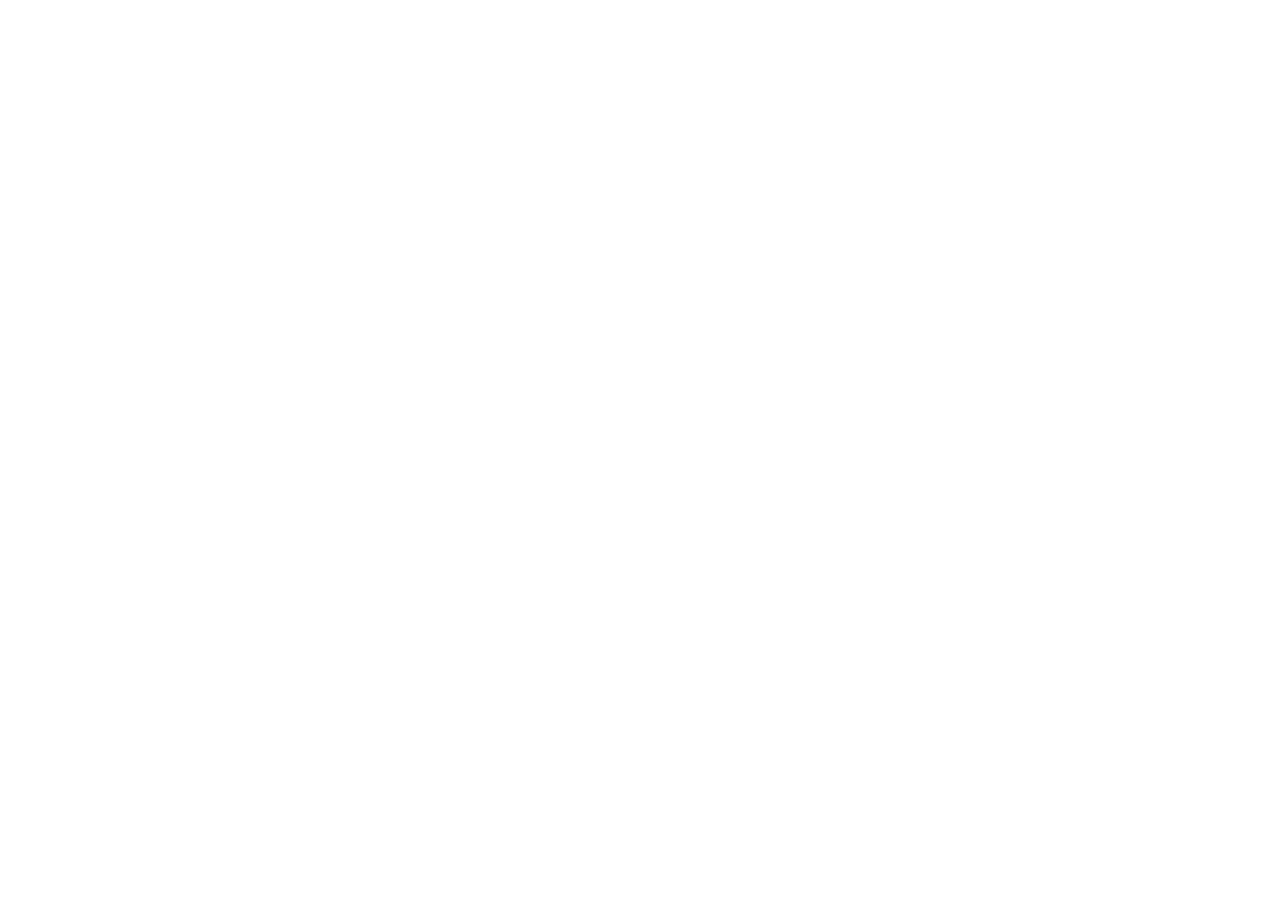
==== commit 07d14ee1: "Add files via upload" ====
--- a/index.html
+++ b/index.html
@@ -9,7 +9,6 @@
   <link rel="shortcut icon" href="assets/images/logo4.png" type="image/x-icon">
   <meta name="description" content="">
   <title>Home</title>
-  <link rel="stylesheet" href="assets/web/assets/mobirise-icons/mobirise-icons.css">
   <link rel="stylesheet" href="assets/tether/tether.min.css">
   <link rel="stylesheet" href="assets/bootstrap/css/bootstrap.min.css">
   <link rel="stylesheet" href="assets/bootstrap/css/bootstrap-grid.min.css">
@@ -21,229 +20,13 @@
   
 </head>
 <body>
-  <section class="cid-r4ErqXFCDa mbr-fullscreen mbr-parallax-background" id="header2-4">
-
-    
-
-    
-
-    <div class="container align-center">
-        <div class="row justify-content-md-center">
-            <div class="mbr-white col-md-10">
-                <h1 class="mbr-section-title mbr-bold pb-3 mbr-fonts-style display-1">
-                    FULL SCREEN INTRO
-                </h1>
-                
-                <p class="mbr-text pb-3 mbr-fonts-style display-5">
-                    Click any text to edit or style it. Select text to insert a link. Click blue "Gear" icon in the top right corner to hide/show buttons, text, title and change the block background. Click red "+" in the bottom right corner to add a new block. Use the top left menu to create new pages, sites and add themes.
-                </p>
-                <div class="mbr-section-btn"><a class="btn btn-md btn-secondary display-4" href="https://mobirise.com">LEARN MORE</a>
-                    <a class="btn btn-md btn-white-outline display-4" href="https://mobirise.com">LIVE DEMO</a></div>
-            </div>
-        </div>
-    </div>
-    <div class="mbr-arrow hidden-sm-down" aria-hidden="true">
-        <a href="#next">
-            <i class="mbri-down mbr-iconfont"></i>
-        </a>
-    </div>
-</section>
-
-<section class="engine"><a href="https://mobiri.se/w">html5 templates</a></section><section class="cid-r4EXt7jeJO mbr-fullscreen mbr-parallax-background" id="header2-5">
-
-    
-
-    
-
-    <div class="container align-center">
-        <div class="row justify-content-md-center">
-            <div class="mbr-white col-md-10">
-                <h1 class="mbr-section-title mbr-bold pb-3 mbr-fonts-style display-1">
-                    FULL SCREEN INTRO
-                </h1>
-                
-                <p class="mbr-text pb-3 mbr-fonts-style display-5">
-                    Click any text to edit or style it. Select text to insert a link. Click blue "Gear" icon in the top right corner to hide/show buttons, text, title and change the block background. Click red "+" in the bottom right corner to add a new block. Use the top left menu to create new pages, sites and add themes.
-                </p>
-                <div class="mbr-section-btn"><a class="btn btn-md btn-danger display-5" href="https://mobirise.com">LEARN MORE</a>
-                    <a class="btn btn-md btn-white-outline display-5" href="https://mobirise.com">LIVE DEMO</a></div>
-            </div>
-        </div>
-    </div>
-    <div class="mbr-arrow hidden-sm-down" aria-hidden="true">
-        <a href="#next">
-            <i class="mbri-down mbr-iconfont"></i>
-        </a>
-    </div>
-</section>
-
-<section class="cid-r4EXtoNOCF mbr-fullscreen mbr-parallax-background" id="header2-6">
-
-    
-
-    
-
-    <div class="container align-center">
-        <div class="row justify-content-md-center">
-            <div class="mbr-white col-md-10">
-                <h1 class="mbr-section-title mbr-bold pb-3 mbr-fonts-style display-1">
-                    FULL SCREEN INTRO
-                </h1>
-                
-                <p class="mbr-text pb-3 mbr-fonts-style display-5">
-                    Click any text to edit or style it. Select text to insert a link. Click blue "Gear" icon in the top right corner to hide/show buttons, text, title and change the block background. Click red "+" in the bottom right corner to add a new block. Use the top left menu to create new pages, sites and add themes.
-                </p>
-                <div class="mbr-section-btn">
-                    <a class="btn btn-md btn-secondary display-4" href="https://mobirise.com">LEARN MORE</a>
-                    <a class="btn btn-md btn-white-outline display-4" href="https://mobirise.com">LIVE DEMO</a>
-                </div>
-            </div>
-        </div>
-    </div>
-    <div class="mbr-arrow hidden-sm-down" aria-hidden="true">
-        <a href="#next">
-            <i class="mbri-down mbr-iconfont"></i>
-        </a>
-    </div>
-</section>
-
-<section class="cid-r4EXtsolq1 mbr-fullscreen mbr-parallax-background" id="header2-7">
-
-    
-
-    
-
-    <div class="container align-center">
-        <div class="row justify-content-md-center">
-            <div class="mbr-white col-md-10">
-                <h1 class="mbr-section-title mbr-bold pb-3 mbr-fonts-style display-1">
-                    FULL SCREEN INTRO
-                </h1>
-                
-                <p class="mbr-text pb-3 mbr-fonts-style display-5">
-                    Click any text to edit or style it. Select text to insert a link. Click blue "Gear" icon in the top right corner to hide/show buttons, text, title and change the block background. Click red "+" in the bottom right corner to add a new block. Use the top left menu to create new pages, sites and add themes.
-                </p>
-                <div class="mbr-section-btn">
-                    <a class="btn btn-md btn-secondary display-4" href="https://mobirise.com">LEARN MORE</a>
-                    <a class="btn btn-md btn-white-outline display-4" href="https://mobirise.com">LIVE DEMO</a>
-                </div>
-            </div>
-        </div>
-    </div>
-    <div class="mbr-arrow hidden-sm-down" aria-hidden="true">
-        <a href="#next">
-            <i class="mbri-down mbr-iconfont"></i>
-        </a>
-    </div>
-</section>
-
-<section class="cid-r4EXtvmaQM mbr-fullscreen mbr-parallax-background" id="header2-8">
-
-    
-
-    
-
-    <div class="container align-center">
-        <div class="row justify-content-md-center">
-            <div class="mbr-white col-md-10">
-                <h1 class="mbr-section-title mbr-bold pb-3 mbr-fonts-style display-1">
-                    FULL SCREEN INTRO
-                </h1>
-                
-                <p class="mbr-text pb-3 mbr-fonts-style display-5">
-                    Click any text to edit or style it. Select text to insert a link. Click blue "Gear" icon in the top right corner to hide/show buttons, text, title and change the block background. Click red "+" in the bottom right corner to add a new block. Use the top left menu to create new pages, sites and add themes.
-                </p>
-                <div class="mbr-section-btn">
-                    <a class="btn btn-md btn-secondary display-4" href="https://mobirise.com">LEARN MORE</a>
-                    <a class="btn btn-md btn-white-outline display-4" href="https://mobirise.com">LIVE DEMO</a>
-                </div>
-            </div>
-        </div>
-    </div>
-    <div class="mbr-arrow hidden-sm-down" aria-hidden="true">
-        <a href="#next">
-            <i class="mbri-down mbr-iconfont"></i>
-        </a>
-    </div>
-</section>
-
-<section class="header13 cid-r4EXBfZ158 mbr-fullscreen mbr-parallax-background" id="header13-9">
-
-    
-
-    
-
-    <div class="container">
-        <div class="mbr-media show-modal align-center pb-4 mb-4 pt-5" data-modal=".modalWindow">
-            <span class="mbr-icofont mbri-play"></span>
-        </div>
-
-        <h1 class="mbr-section-title align-center pb-3 mbr-white mbr-bold mbr-fonts-style display-1">
-            INTRO WITH POPUP VIDEO
-        </h1>
-
-        <h3 class="mbr-section-subtitle mbr-fonts-style display-5">
-            Full-screen intro with background image, color, overlay, icons, popup video and subscribe form
-        </h3>
-
-        <div class="container mt-5 pt-5 pb-5">
-            <div class="media-container-column" data-form-type="formoid">
-                <div data-form-alert="" hidden="">
-                    Thanks for filling out the form!
-                </div>
-
-                <form class="form-inline" action="https://mobirise.com/" method="post" data-form-title="Mobirise Form">
-                    <input type="hidden" value="g2gcsqZo+sDlqrmVwfMmX3fJLfpoiOVkWrbiKWNbyKFobxPTR55b6SW6A1gLyQES1qYdAv1mhiEzrjyBaFdWVfwg7bdVNmDpxcxUthZLfMpoLU5liKWI+dZ2YPSG4nM7" data-form-email="true">
-                    <div class="form-group">
-                        <input type="text" class="form-control input-sm input-inverse" name="name" required="" data-form-field="Name" placeholder="Name" id="name-header13-9">
-                    </div>
-                    <div class="form-group">
-                        <input type="email" class="form-control input-sm input-inverse" name="email" required="" data-form-field="Email" placeholder="Email" id="email-header13-9">
-                    </div>
-                    <div class="form-group">
-                        <input type="tel" class="form-control input-sm input-inverse" name="phone" data-form-field="Phone" placeholder="Phone" id="phone-header13-9">
-                    </div>
-                    <div class="buttons-wrap">
-                        <button href="" class="btn btn-primary display-4" type="submit" role="button">SUBSCRIBE</button>
-                    </div>
-                </form>
-            </div>
-        </div>
-    </div>
-
-    <div>
-        <div class="modalWindow" style="display: none;">
-            <div class="modalWindow-container">
-                <div class="modalWindow-video-container">
-                    <div class="modalWindow-video">
-                        <iframe width="100%" height="100%" frameborder="0" allowfullscreen="1" data-src="http://www.youtube.com/watch?v=uNCr7NdOJgw"></iframe>
-                    </div>
-                    <a class="close" role="button" data-dismiss="modal">
-                        <span aria-hidden="true" class="mbri-close mbr-iconfont closeModal"></span>
-                        <span class="sr-only">Close</span>
-                    </a>
-                </div>
-            </div>
-        </div>
-    </div>
-
-    <div class="mbr-arrow hidden-sm-down" aria-hidden="true">
-        <a href="#next">
-            <i class="mbri-down mbr-iconfont"></i>
-        </a>
-    </div>
-</section>
-
-
+  
   <script src="assets/web/assets/jquery/jquery.min.js"></script>
   <script src="assets/popper/popper.min.js"></script>
   <script src="assets/tether/tether.min.js"></script>
   <script src="assets/bootstrap/js/bootstrap.min.js"></script>
   <script src="assets/smoothscroll/smooth-scroll.js"></script>
-  <script src="assets/parallax/jarallax.min.js"></script>
-  <script src="assets/playervimeo/vimeo_player.js"></script>
   <script src="assets/theme/js/script.js"></script>
-  <script src="assets/formoid/formoid.min.js"></script>
   
   
 </body>
--- a/assets/mobirise/css/mbr-additional.css
+++ b/assets/mobirise/css/mbr-additional.css
@@ -1376,154 +1376,3 @@
 .dropup .dropdown-toggle::after {
   display: none;
 }
-.cid-r4ErqXFCDa {
-  background-image: url("../../../assets/images/jumbotron.jpg");
-}
-.cid-r4EXt7jeJO {
-  background-image: url("../../../assets/images/jumbotron.jpg");
-}
-.cid-r4EXtoNOCF {
-  background-image: url("../../../assets/images/jumbotron.jpg");
-}
-.cid-r4EXtsolq1 {
-  background-image: url("../../../assets/images/jumbotron.jpg");
-}
-.cid-r4EXtvmaQM {
-  background-image: url("../../../assets/images/jumbotron.jpg");
-}
-.cid-r4EXBfZ158 {
-  background-image: url("../../../assets/images/background3.jpg");
-}
-.cid-r4EXBfZ158 .mbr-icofont {
-  font-size: 48px;
-  color: #353535;
-}
-.cid-r4EXBfZ158 .show-modal span {
-  cursor: pointer;
-  background-color: #ffffff;
-  border-radius: 50%;
-  width: 6rem;
-  height: 6rem;
-  position: relative;
-  display: inline-block;
-  transition: all 0.25s;
-}
-.cid-r4EXBfZ158 .show-modal span:before {
-  position: absolute;
-  left: 50%;
-  top: 50%;
-  -webkit-transform: translateX(-50%) translateY(-50%);
-  transform: translateX(-50%) translateY(-50%);
-}
-.cid-r4EXBfZ158 .mbr-figure {
-  width: 100px;
-  height: 100px;
-  margin-bottom: 10px;
-  margin: auto;
-  transition: transform 1s;
-  cursor: pointer;
-}
-.cid-r4EXBfZ158 .mbr-figure a {
-  width: 100px;
-  height: 100px;
-  line-height: 100px;
-  font-size: 100px;
-}
-.cid-r4EXBfZ158 .mbr-figure a:before {
-  width: 100px;
-  height: 100px;
-}
-.cid-r4EXBfZ158 .mbr-figure:hover {
-  transform: scale(1.15);
-  transition: transform 1s;
-  -webkit-transform: scale(1.15);
-}
-.cid-r4EXBfZ158 .mbri-play:before {
-  left: 55% !important;
-}
-.cid-r4EXBfZ158 .form-inline {
-  justify-content: center;
-  -webkit-justify-content: center;
-}
-.cid-r4EXBfZ158 .form-inline .form-group {
-  padding: 0.5rem;
-}
-.cid-r4EXBfZ158 .form-inline input {
-  text-align: center;
-}
-.cid-r4EXBfZ158 h3 {
-  color: #ffffff;
-  text-align: center;
-  font-weight: 300;
-}
-.cid-r4EXBfZ158 .modalWindow {
-  position: fixed;
-  z-index: 5000;
-  display: none;
-  left: 0;
-  top: 0;
-  background-color: rgba(61, 61, 61, 0.65);
-  width: 100%;
-  height: 100%;
-}
-.cid-r4EXBfZ158 .modalWindow .modalWindow-container {
-  display: table-cell;
-  vertical-align: middle;
-  text-align: -o-center;
-}
-.cid-r4EXBfZ158 .modalWindow .modalWindow-container .modalWindow-video-container {
-  display: inline-block;
-  width: 100%;
-}
-.cid-r4EXBfZ158 .modalWindow .modalWindow-container .modalWindow-video-container .modalWindow-video {
-  margin: auto;
-}
-.cid-r4EXBfZ158 a.close {
-  position: absolute;
-  right: 4vw;
-  top: 4vh;
-  color: #ffffff;
-  z-index: 5000000;
-  font-size: 37px;
-  background: #000;
-  padding: 20px;
-  border-radius: 50%;
-}
-.cid-r4EXBfZ158 a.close:hover {
-  color: #ffffff;
-}
-@media (max-width: 500px) {
-  .cid-r4EXBfZ158 .modalWindow-video {
-    width: 80%;
-    height: 200px;
-    position: relative;
-  }
-}
-@media (min-width: 500px) and (max-width: 768px) {
-  .cid-r4EXBfZ158 .modalWindow-video {
-    width: 90%;
-    height: 340px;
-    position: relative;
-  }
-}
-@media (min-width: 768px) and (max-width: 850px) {
-  .cid-r4EXBfZ158 .modalWindow-video {
-    width: 700px;
-    height: 395px;
-    position: relative;
-  }
-}
-@media (min-width: 850px) and (max-width: 1300px) {
-  .cid-r4EXBfZ158 .modalWindow-video {
-    width: 800px;
-    height: 452px;
-    position: relative;
-  }
-}
-@media (min-width: 1300px) {
-  .cid-r4EXBfZ158 .modalWindow-video {
-    width: 1200px;
-    height: 675px;
-    position: relative;
-  }
-}
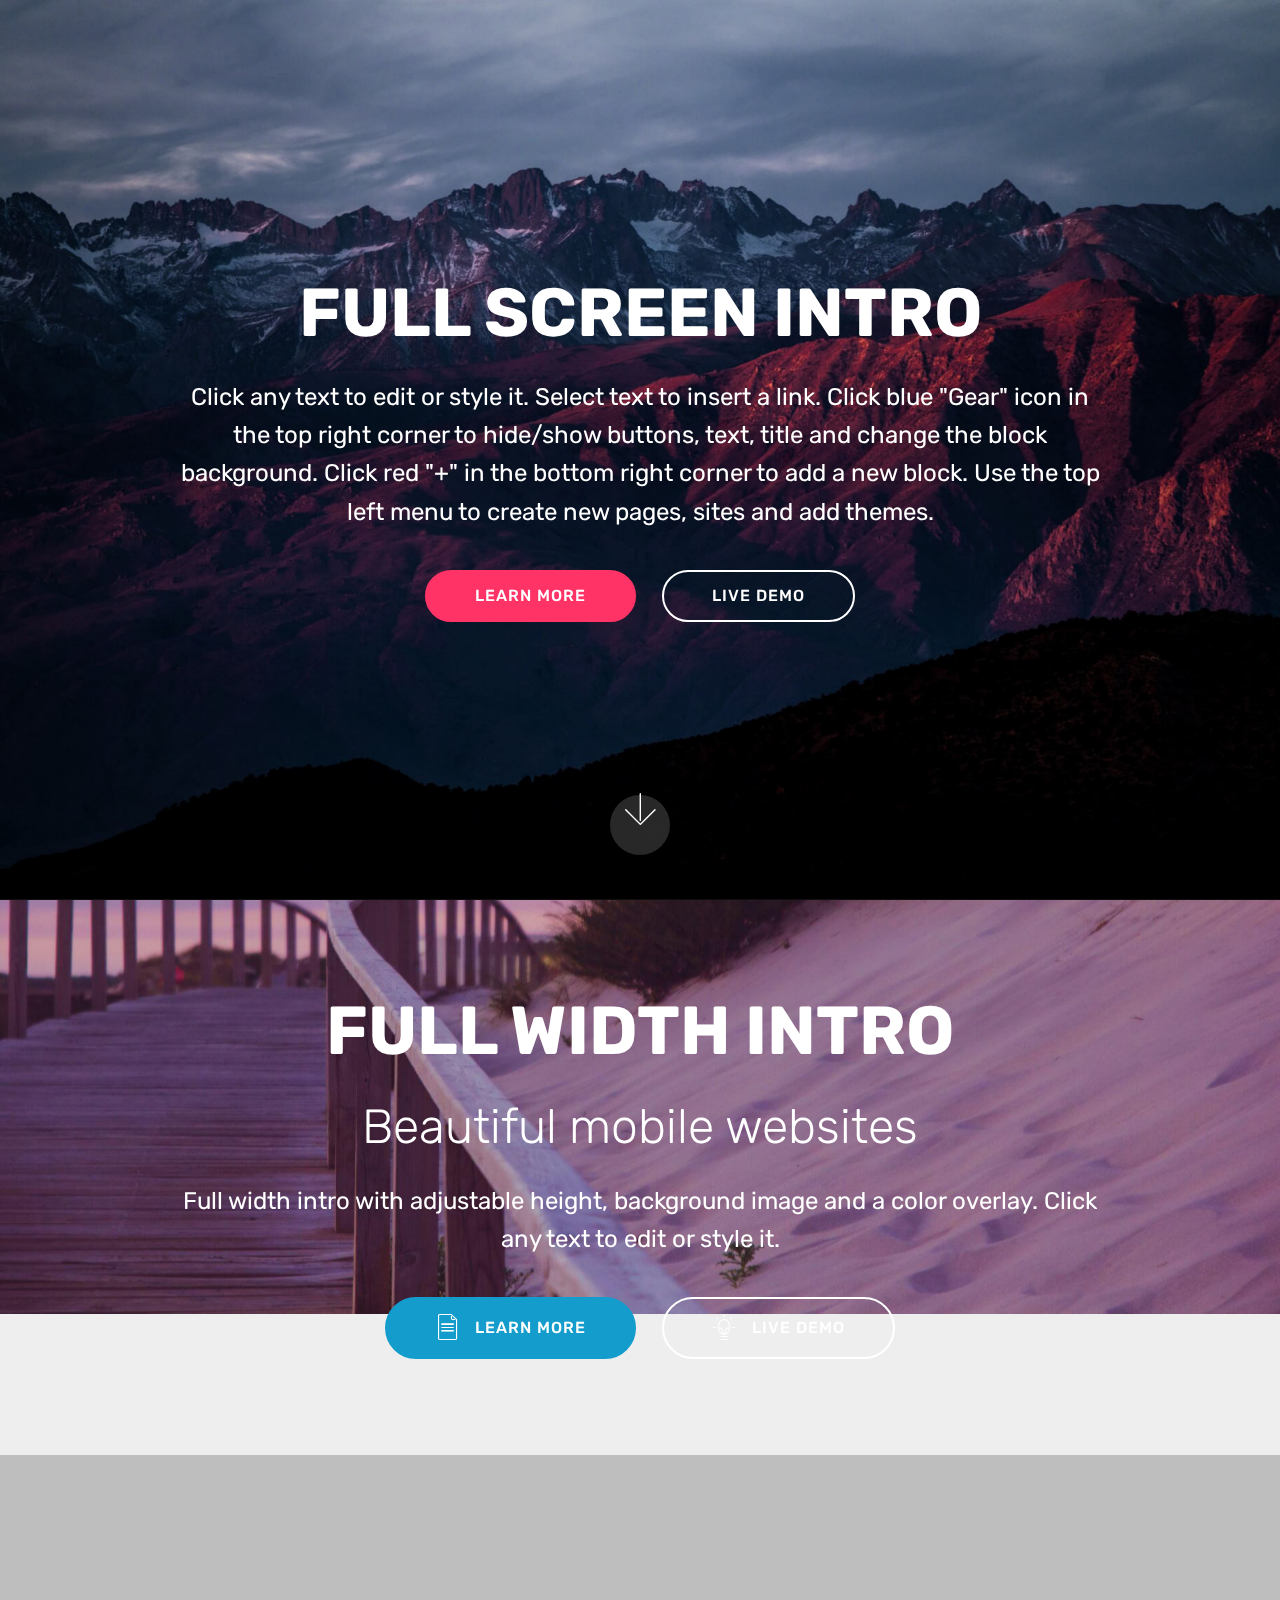
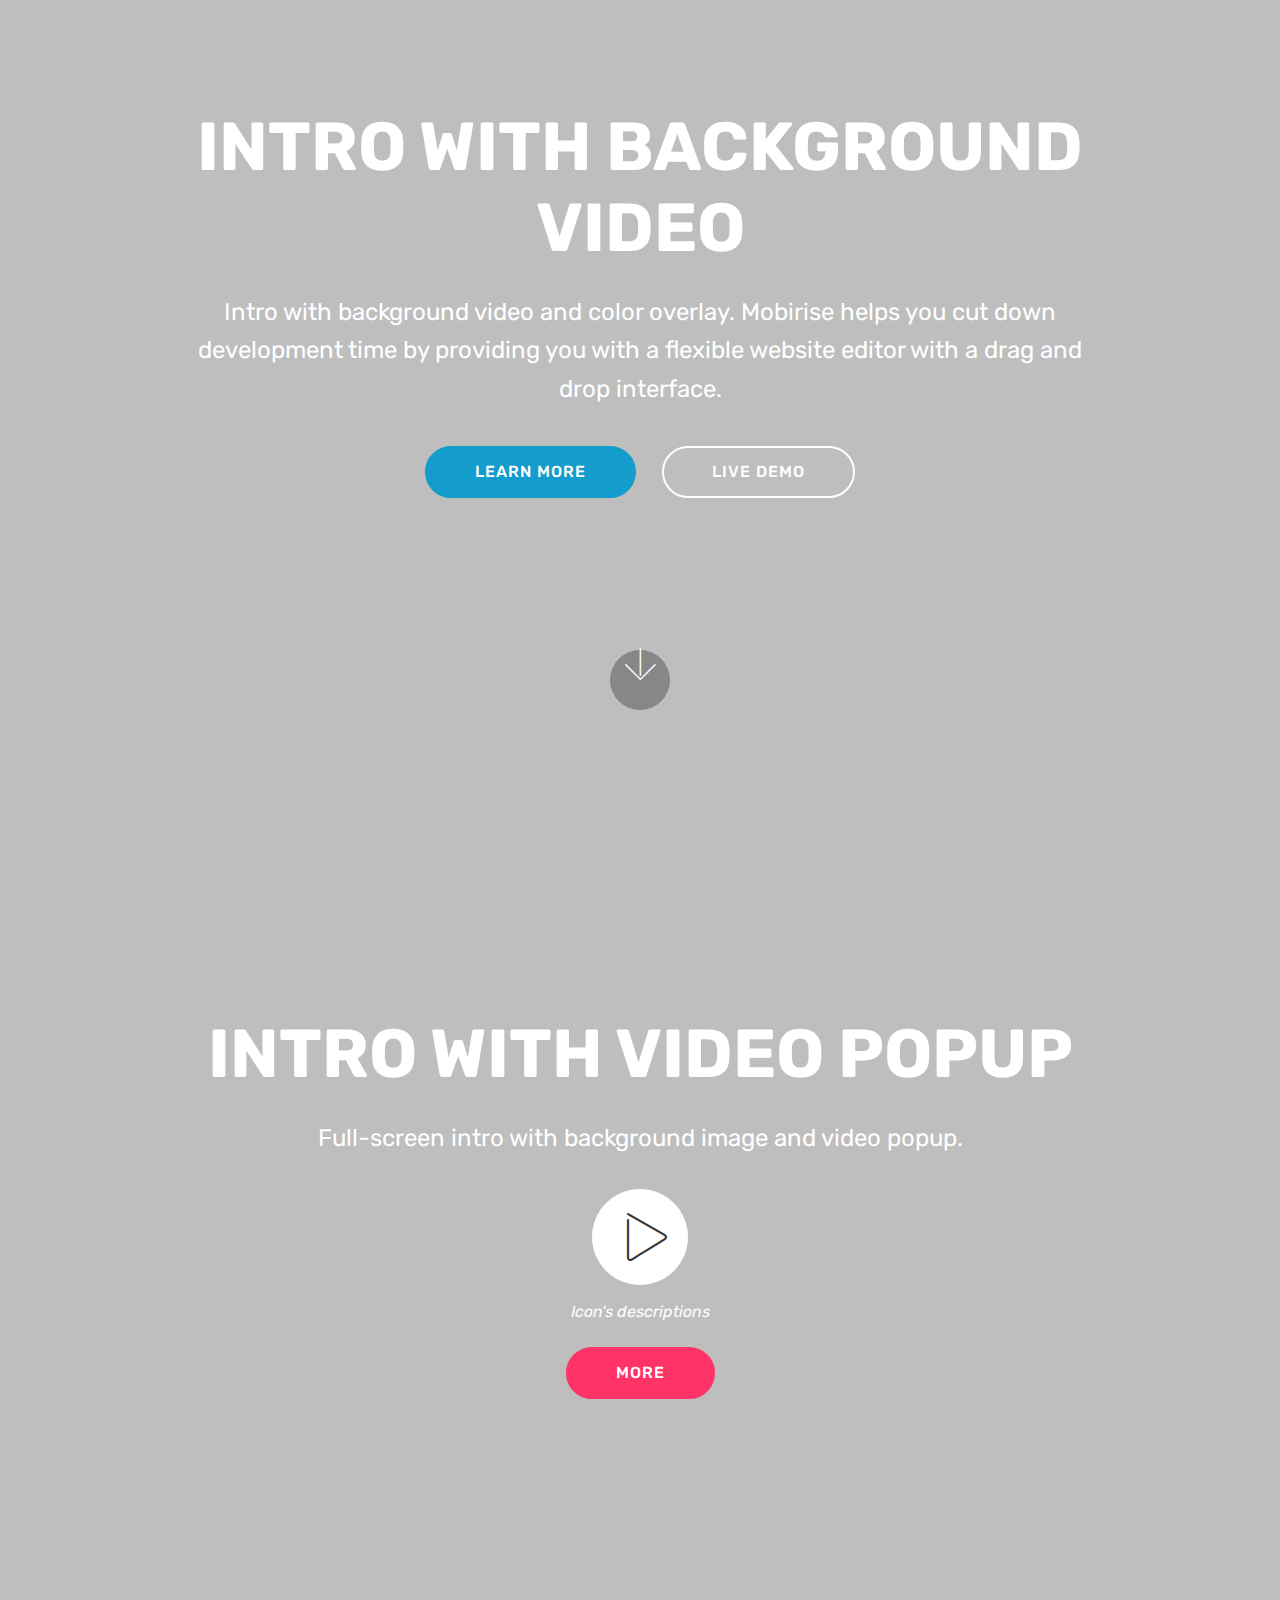
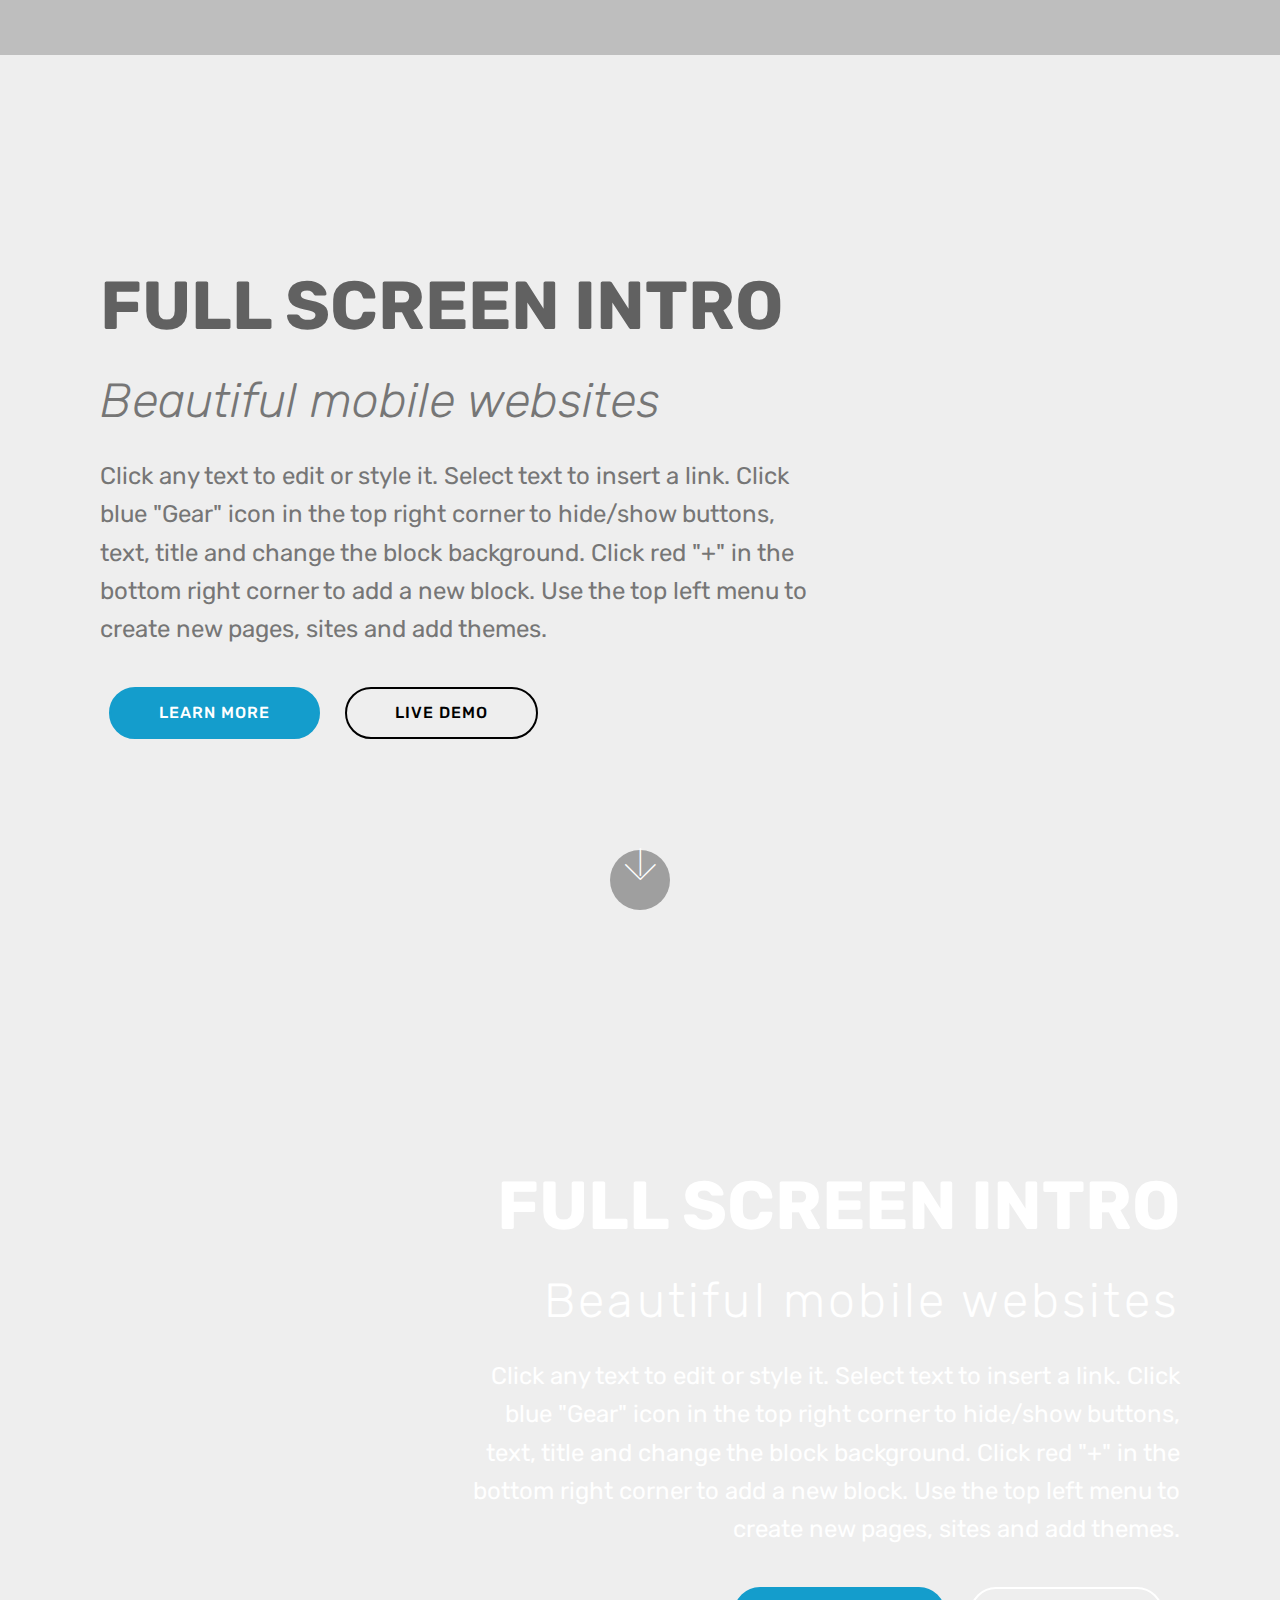
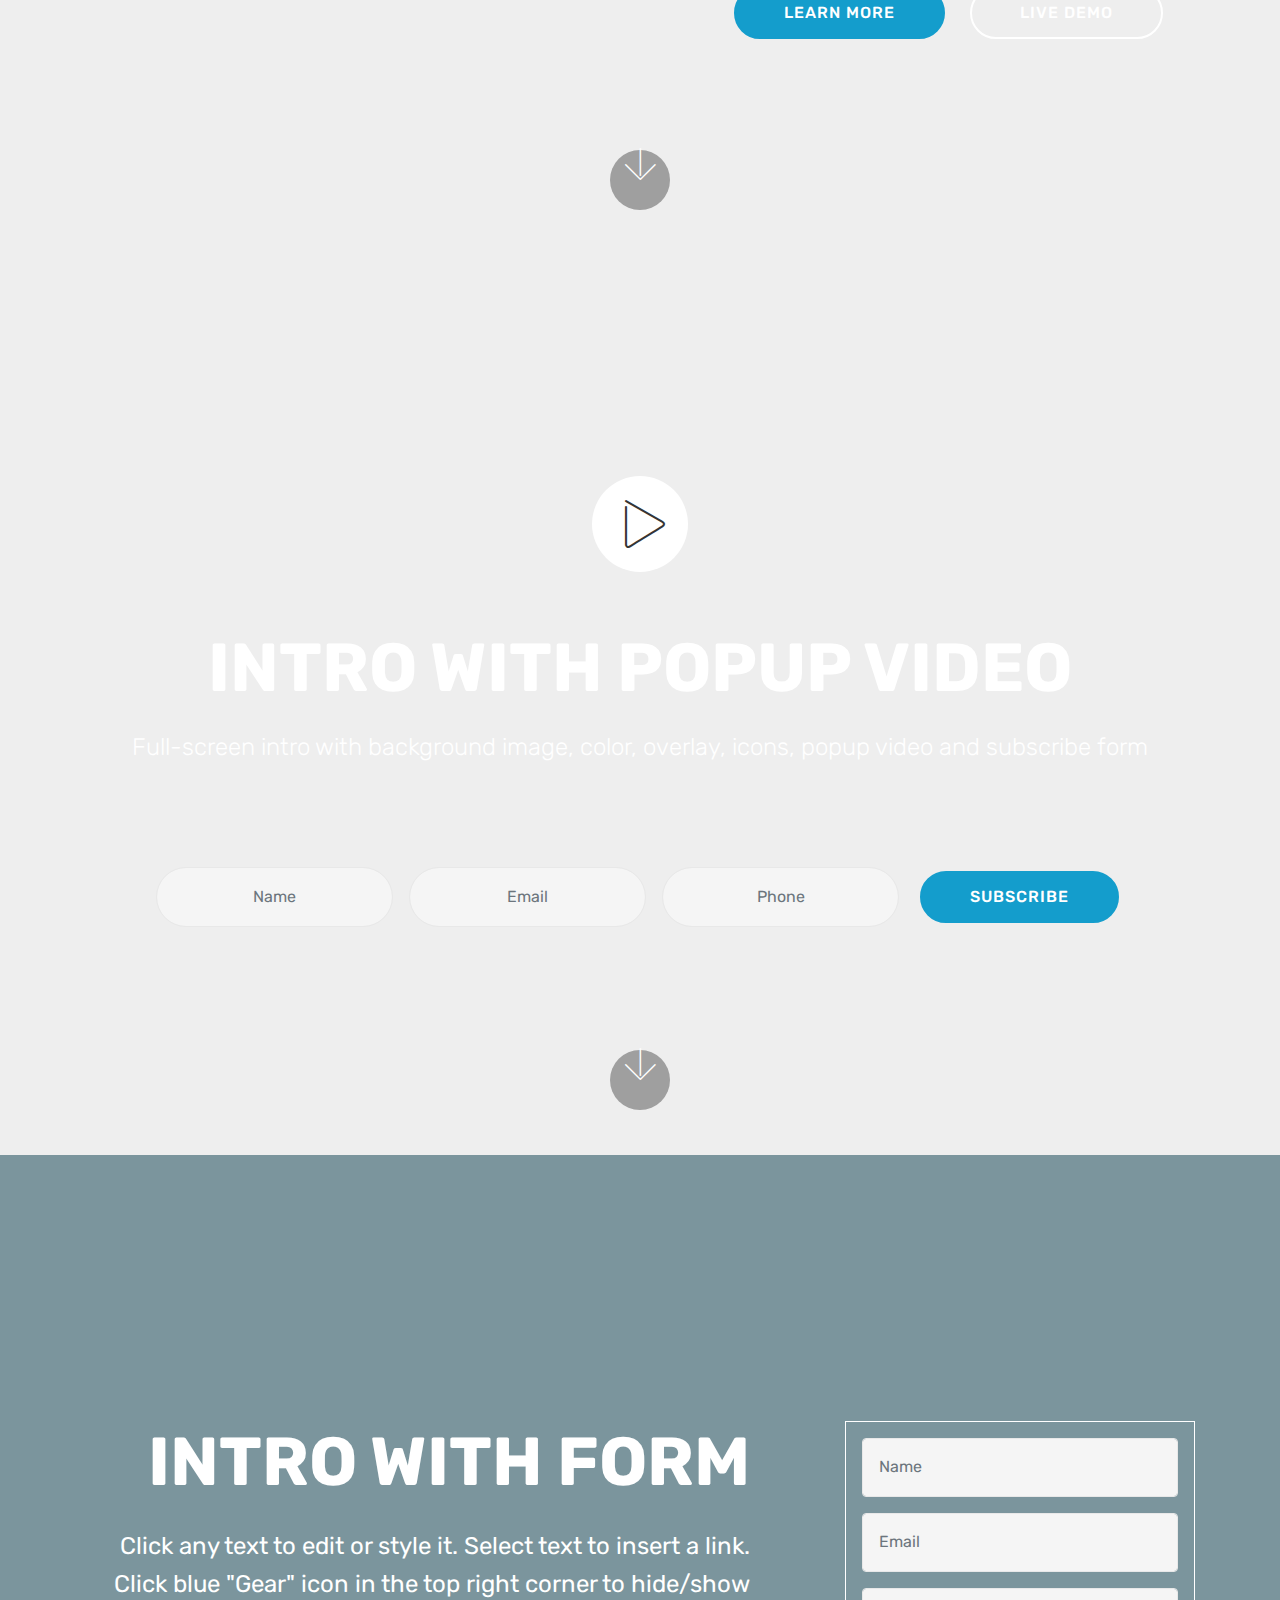
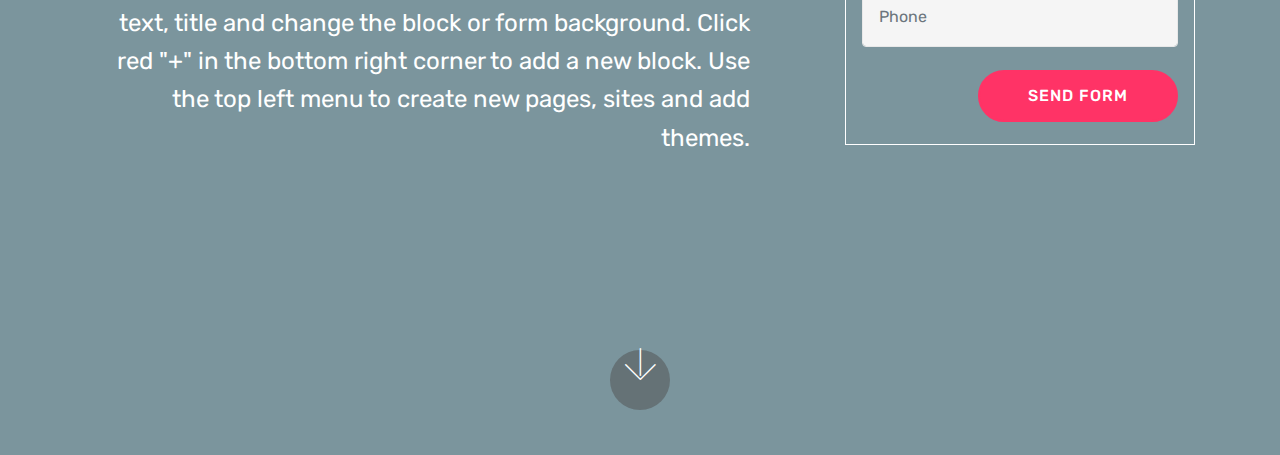
==== commit eab9568a: "create github pages" ====
--- a/index.html
+++ b/index.html
@@ -9,6 +9,7 @@
   <link rel="shortcut icon" href="assets/images/logo4.png" type="image/x-icon">
   <meta name="description" content="">
   <title>Home</title>
+  <link rel="stylesheet" href="assets/web/assets/mobirise-icons/mobirise-icons.css">
   <link rel="stylesheet" href="assets/tether/tether.min.css">
   <link rel="stylesheet" href="assets/bootstrap/css/bootstrap.min.css">
   <link rel="stylesheet" href="assets/bootstrap/css/bootstrap-grid.min.css">
@@ -20,13 +21,338 @@
   
 </head>
 <body>
-  
+  <section class="cid-r4FcV55mSz mbr-fullscreen mbr-parallax-background" id="header2-0">
+
+    
+
+    
+
+    <div class="container align-center">
+        <div class="row justify-content-md-center">
+            <div class="mbr-white col-md-10">
+                <h1 class="mbr-section-title mbr-bold pb-3 mbr-fonts-style display-1">
+                    FULL SCREEN INTRO
+                </h1>
+                
+                <p class="mbr-text pb-3 mbr-fonts-style display-5">
+                    Click any text to edit or style it. Select text to insert a link. Click blue "Gear" icon in the top right corner to hide/show buttons, text, title and change the block background. Click red "+" in the bottom right corner to add a new block. Use the top left menu to create new pages, sites and add themes.
+                </p>
+                <div class="mbr-section-btn">
+                    <a class="btn btn-md btn-secondary display-4" href="https://mobirise.com">LEARN MORE</a>
+                    <a class="btn btn-md btn-white-outline display-4" href="https://mobirise.com">LIVE DEMO</a>
+                </div>
+            </div>
+        </div>
+    </div>
+    <div class="mbr-arrow hidden-sm-down" aria-hidden="true">
+        <a href="#next">
+            <i class="mbri-down mbr-iconfont"></i>
+        </a>
+    </div>
+</section>
+
+<section class="engine"><a href="https://mobiri.se/m">free web design templates</a></section><section class="header1 cid-r4FcVcxHdi mbr-parallax-background" id="header1-1">
+
+    
+
+    
+
+    <div class="container">
+        <div class="row justify-content-md-center">
+            <div class="mbr-white col-md-10">
+                <h1 class="mbr-section-title align-center mbr-bold pb-3 mbr-fonts-style display-1">
+                    FULL WIDTH INTRO
+                </h1>
+                <h3 class="mbr-section-subtitle align-center mbr-light pb-3 mbr-fonts-style display-2">
+                    Beautiful mobile websites
+                </h3>
+                <p class="mbr-text align-center pb-3 mbr-fonts-style display-5">
+                    Full width intro with adjustable height, background image and a color overlay. Click any text to edit or style it.
+                </p>
+                <div class="mbr-section-btn align-center">
+                    <a class="btn btn-md btn-primary display-4" href="https://mobirise.com">
+                        <span class="mbr-iconfont mbri-file"></span>LEARN MORE</a>
+                    <a class="btn btn-md btn-white-outline display-4" href="https://mobirise.com">
+                        <span class="mbr-iconfont mbri-idea"></span>LIVE DEMO</a>
+                </div>
+            </div>
+        </div>
+    </div>
+
+</section>
+
+<section class="header6 cid-r4FcVuzyM2 mbr-fullscreen" data-bg-video="http://www.youtube.com/watch?v=uNCr7NdOJgw" id="header6-2">
+
+    
+
+    <div class="mbr-overlay" style="opacity: 0.2; background-color: rgb(0, 0, 0);">
+    </div>
+
+    <div class="container">
+        <div class="row justify-content-md-center">
+            <div class="mbr-white col-md-10">
+                <h1 class="mbr-section-title align-center mbr-bold pb-3 mbr-fonts-style display-1">
+                    INTRO WITH BACKGROUND VIDEO
+                </h1>
+                <p class="mbr-text align-center pb-3 mbr-fonts-style display-5">
+                    Intro with background video and color overlay. Mobirise helps you cut down development time by providing you with a flexible website editor with a drag and drop interface.
+                </p>
+                <div class="mbr-section-btn align-center">
+                        <a class="btn btn-md btn-primary display-4" href="https://mobirise.com">LEARN MORE</a>
+                        <a class="btn btn-md btn-white-outline display-4" href="https://mobirise.com">LIVE DEMO</a>
+                </div>
+            </div>
+        </div>
+    </div>
+
+    <div class="mbr-arrow hidden-sm-down" aria-hidden="true">
+        <a href="#next">
+            <i class="mbri-down mbr-iconfont"></i>
+        </a>
+    </div>
+</section>
+
+<section class="header8 cid-r4FcVBqBBw mbr-fullscreen mbr-parallax-background" id="header8-3">
+
+    
+
+    <div class="mbr-overlay" style="opacity: 0.2; background-color: rgb(0, 0, 0);">
+    </div>
+
+    <div class="container align-center">
+        <div class="row justify-content-md-center">
+            <div class="mbr-white col-md-10">
+                <h1 class="mbr-section-title align-center py-2 mbr-bold mbr-fonts-style display-1">
+                        INTRO WITH VIDEO POPUP
+                </h1>
+                <p class="mbr-text align-center py-2 mbr-fonts-style display-5">
+                        Full-screen intro with background image and video popup.
+                </p>
+                <div class="mbr-media show-modal align-center py-2" data-modal=".modalWindow">
+                         <span class="mbri-play mbr-iconfont"></span>
+                </div>
+                <div class="icon-description align-center font-italic pb-3 mbr-fonts-style display-7">
+                        Icon's descriptions
+                </div>
+                <div class="mbr-section-btn text-center">
+                     <a class="btn btn-md btn-secondary display-4" href="https://mobirise.com">MORE</a>
+                </div>
+            </div>
+        </div>
+    </div>
+    <div>
+        <div class="modalWindow" style="display: none;">
+            <div class="modalWindow-container">
+                <div class="modalWindow-video-container">
+                    <div class="modalWindow-video">
+                        <iframe width="100%" height="100%" frameborder="0" allowfullscreen="1" data-src="http://www.youtube.com/watch?v=uNCr7NdOJgw"></iframe>
+                    </div>
+                    <a class="close" role="button" data-dismiss="modal">
+                        <span aria-hidden="true" class="mbri-close mbr-iconfont closeModal"></span>
+                        <span class="sr-only">Close</span>
+                    </a>
+                </div>
+            </div>
+        </div>
+    </div>
+</section>
+
+<section class="header9 cid-r4FcVRiDfF mbr-fullscreen mbr-parallax-background" id="header9-4">
+
+    
+
+    
+
+    <div class="container">
+        <div class="media-container-column mbr-white col-md-8">
+            <h1 class="mbr-section-title align-left mbr-bold pb-3 mbr-fonts-style display-1">
+                FULL SCREEN INTRO
+            </h1>
+            <h3 class="mbr-section-subtitle align-left mbr-light pb-3 mbr-fonts-style display-2">
+                Beautiful mobile websites
+            </h3>
+            <p class="mbr-text align-left pb-3 mbr-fonts-style display-5">
+                Click any text to edit or style it. Select text to insert a link. Click blue "Gear" icon in the top right corner to hide/show buttons, text, title and change the block background. Click red "+" in the bottom right corner to add a new block. Use the top left menu to create new pages, sites and add themes.
+            </p>
+            <div class="mbr-section-btn align-left">
+                <a class="btn btn-md btn-primary display-4" href="https://mobirise.com">LEARN MORE</a>
+                <a class="btn btn-md btn-black-outline display-4" href="https://mobirise.com">LIVE DEMO</a>
+            </div>
+        </div>
+    </div>
+
+    <div class="mbr-arrow hidden-sm-down" aria-hidden="true">
+        <a href="#next">
+            <i class="mbri-down mbr-iconfont"></i>
+        </a>
+    </div>
+</section>
+
+<section class="header10 cid-r4FcVXgSAp mbr-fullscreen mbr-parallax-background" id="header10-5">
+
+    
+
+    
+
+    <div class="container">
+        <div class="media-container-column mbr-white col-lg-8 col-md-10 ml-auto">
+            <h1 class="mbr-section-title align-right mbr-bold pb-3 mbr-fonts-style display-1">
+                FULL SCREEN INTRO
+            </h1>
+            <h3 class="mbr-section-subtitle align-right mbr-light pb-3 mbr-fonts-style display-2">
+                Beautiful mobile websites
+            </h3>
+            <p class="mbr-text align-right pb-3 mbr-fonts-style display-5">
+               Click any text to edit or style it. Select text to insert a link. Click blue "Gear" icon in the top right corner to hide/show buttons, text, title and change the block background. Click red "+" in the bottom right corner to add a new block. Use the top left menu to create new pages, sites and add themes.
+            </p>
+            <div class="mbr-section-btn align-right">
+                <a class="btn btn-md btn-primary display-4" href="https://mobirise.com">LEARN MORE</a>
+                <a class="btn btn-md btn-white-outline display-4" href="https://mobirise.com">LIVE DEMO</a>
+            </div>
+        </div>
+    </div>
+
+    <div class="mbr-arrow hidden-sm-down" aria-hidden="true">
+        <a href="#next">
+            <i class="mbri-down mbr-iconfont"></i>
+        </a>
+    </div>
+</section>
+
+<section class="header13 cid-r4FcWf5zYQ mbr-fullscreen mbr-parallax-background" id="header13-6">
+
+    
+
+    
+
+    <div class="container">
+        <div class="mbr-media show-modal align-center pb-4 mb-4 pt-5" data-modal=".modalWindow">
+            <span class="mbri-play mbr-icofont"></span>
+        </div>
+
+        <h1 class="mbr-section-title align-center pb-3 mbr-white mbr-bold mbr-fonts-style display-1">
+            INTRO WITH POPUP VIDEO
+        </h1>
+
+        <h3 class="mbr-section-subtitle mbr-fonts-style display-5">
+            Full-screen intro with background image, color, overlay, icons, popup video and subscribe form
+        </h3>
+
+        <div class="container mt-5 pt-5 pb-5">
+            <div class="media-container-column" data-form-type="formoid">
+                <div data-form-alert="" hidden="">
+                    Thanks for filling out the form!
+                </div>
+
+                <form class="form-inline" action="https://mobirise.com/" method="post" data-form-title="Mobirise Form">
+                    <input type="hidden" value="faK37E2aN/kZXirFW8PligCvRrgeTuSF+kWSjjayXOJ9IO4mH2o8uzSEFCQtJAwQyAeClxbjueymB0MILR96w704ervkcaekq9H1SqMqXteeN8XsHf+UF/g6DFLFYL8r" data-form-email="true">
+                    <div class="form-group">
+                        <input type="text" class="form-control input-sm input-inverse" name="name" required="" data-form-field="Name" placeholder="Name" id="name-header13-6">
+                    </div>
+                    <div class="form-group">
+                        <input type="email" class="form-control input-sm input-inverse" name="email" required="" data-form-field="Email" placeholder="Email" id="email-header13-6">
+                    </div>
+                    <div class="form-group">
+                        <input type="tel" class="form-control input-sm input-inverse" name="phone" data-form-field="Phone" placeholder="Phone" id="phone-header13-6">
+                    </div>
+                    <div class="buttons-wrap">
+                        <button href="" class="btn btn-primary display-4" type="submit" role="button">SUBSCRIBE</button>
+                    </div>
+                </form>
+            </div>
+        </div>
+    </div>
+
+    <div>
+        <div class="modalWindow" style="display: none;">
+            <div class="modalWindow-container">
+                <div class="modalWindow-video-container">
+                    <div class="modalWindow-video">
+                        <iframe width="100%" height="100%" frameborder="0" allowfullscreen="1" data-src="http://www.youtube.com/watch?v=uNCr7NdOJgw"></iframe>
+                    </div>
+                    <a class="close" role="button" data-dismiss="modal">
+                        <span aria-hidden="true" class="mbri-close mbr-iconfont closeModal"></span>
+                        <span class="sr-only">Close</span>
+                    </a>
+                </div>
+            </div>
+        </div>
+    </div>
+
+    <div class="mbr-arrow hidden-sm-down" aria-hidden="true">
+        <a href="#next">
+            <i class="mbri-down mbr-iconfont"></i>
+        </a>
+    </div>
+</section>
+
+<section class="cid-r4FcWA1KGL mbr-fullscreen mbr-parallax-background" id="header15-7">
+
+    
+
+    <div class="mbr-overlay" style="opacity: 0.5; background-color: rgb(7, 59, 76);"></div>
+
+    <div class="container align-right">
+<div class="row">
+    <div class="mbr-white col-lg-8 col-md-7 content-container">
+        <h1 class="mbr-section-title mbr-bold pb-3 mbr-fonts-style display-1">
+            INTRO WITH FORM
+        </h1>
+        <p class="mbr-text pb-3 mbr-fonts-style display-5">
+            Click any text to edit or style it. Select text to insert a link. Click blue "Gear" icon in the top right corner to hide/show  text, title and change the block or form background. Click red "+" in the bottom right corner to add a new block. Use the top left menu to create new pages, sites and add themes.
+        </p>
+    </div>
+    <div class="col-lg-4 col-md-5">
+    <div class="form-container">
+        <div class="media-container-column" data-form-type="formoid">
+            <div data-form-alert="" hidden="" class="align-center">
+                Thanks for filling out the form!
+            </div>
+            <form class="mbr-form" action="https://mobirise.com/" method="post" data-form-title="Mobirise Form"><input type="hidden" name="email" data-form-email="true" value="jmliZJ2j26xtob+O1sJu2cuqGgPohYKM3A/dm0Y75PBALDIx4H2spxZpyLj4svV3YOv5xPOecPHWfdiEyKoJPA1R/gvtO8N19k6Kd8m7zYOQozj7m8QGFl+dXgCUqTHI">
+                <div data-for="name">
+                    <div class="form-group">
+                        <input type="text" class="form-control px-3" name="name" data-form-field="Name" placeholder="Name" required="" id="name-header15-7">
+                    </div>
+                </div>
+                <div data-for="email">
+                    <div class="form-group">
+                        <input type="email" class="form-control px-3" name="email" data-form-field="Email" placeholder="Email" required="" id="email-header15-7">
+                    </div>
+                </div>
+                <div data-for="phone">
+                    <div class="form-group">
+                        <input type="tel" class="form-control px-3" name="phone" data-form-field="Phone" placeholder="Phone" id="phone-header15-7">
+                    </div>
+                </div>
+                
+                <span class="input-group-btn">
+                    <button href="" type="submit" class="btn btn-secondary btn-form display-4">SEND FORM</button>
+                </span>
+            </form>
+        </div>
+    </div>
+    </div>
+</div>
+    </div>
+    <div class="mbr-arrow hidden-sm-down" aria-hidden="true">
+        <a href="#next">
+            <i class="mbri-down mbr-iconfont"></i>
+        </a>
+    </div>
+</section>
+
+
   <script src="assets/web/assets/jquery/jquery.min.js"></script>
   <script src="assets/popper/popper.min.js"></script>
   <script src="assets/tether/tether.min.js"></script>
   <script src="assets/bootstrap/js/bootstrap.min.js"></script>
   <script src="assets/smoothscroll/smooth-scroll.js"></script>
+  <script src="assets/parallax/jarallax.min.js"></script>
+  <script src="assets/ytplayer/jquery.mb.ytplayer.min.js"></script>
+  <script src="assets/vimeoplayer/jquery.mb.vimeo_player.js"></script>
+  <script src="assets/playervimeo/vimeo_player.js"></script>
   <script src="assets/theme/js/script.js"></script>
+  <script src="assets/formoid/formoid.min.js"></script>
   
   
 </body>
--- a/assets/web/assets/mobirise-icons/mobirise-icons.css
+++ b/assets/web/assets/mobirise-icons/mobirise-icons.css
@@ -0,0 +1,476 @@
+@font-face {
+  font-family: 'MobiriseIcons';
+  src:  url('mobirise-icons.eot?spat4u');
+  src:  url('mobirise-icons.eot?spat4u#iefix') format('embedded-opentype'),
+    url('mobirise-icons.ttf?spat4u') format('truetype'),
+    url('mobirise-icons.woff?spat4u') format('woff'),
+    url('mobirise-icons.svg?spat4u#MobiriseIcons') format('svg');
+  font-weight: normal;
+  font-style: normal;
+}
+
+[class^="mbri-"], [class*=" mbri-"] {
+  /* use !important to prevent issues with browser extensions that change fonts */
+  font-family: MobiriseIcons !important;
+  speak: none;
+  font-style: normal;
+  font-weight: normal;
+  font-variant: normal;
+  text-transform: none;
+  line-height: 1;
+
+  /* Better Font Rendering =========== */
+  -webkit-font-smoothing: antialiased;
+  -moz-osx-font-smoothing: grayscale;
+}
+
+.mbri-add-submenu:before {
+  content: "\e900";
+}
+.mbri-alert:before {
+  content: "\e901";
+}
+.mbri-align-center:before {
+  content: "\e902";
+}
+.mbri-align-justify:before {
+  content: "\e903";
+}
+.mbri-align-left:before {
+  content: "\e904";
+}
+.mbri-align-right:before {
+  content: "\e905";
+}
+.mbri-android:before {
+  content: "\e906";
+}
+.mbri-apple:before {
+  content: "\e907";
+}
+.mbri-arrow-down:before {
+  content: "\e908";
+}
+.mbri-arrow-next:before {
+  content: "\e909";
+}
+.mbri-arrow-prev:before {
+  content: "\e90a";
+}
+.mbri-arrow-up:before {
+  content: "\e90b";
+}
+.mbri-bold:before {
+  content: "\e90c";
+}
+.mbri-bookmark:before {
+  content: "\e90d";
+}
+.mbri-bootstrap:before {
+  content: "\e90e";
+}
+.mbri-briefcase:before {
+  content: "\e90f";
+}
+.mbri-browse:before {
+  content: "\e910";
+}
+.mbri-bulleted-list:before {
+  content: "\e911";
+}
+.mbri-calendar:before {
+  content: "\e912";
+}
+.mbri-camera:before {
+  content: "\e913";
+}
+.mbri-cart-add:before {
+  content: "\e914";
+}
+.mbri-cart-full:before {
+  content: "\e915";
+}
+.mbri-cash:before {
+  content: "\e916";
+}
+.mbri-change-style:before {
+  content: "\e917";
+}
+.mbri-chat:before {
+  content: "\e918";
+}
+.mbri-clock:before {
+  content: "\e919";
+}
+.mbri-close:before {
+  content: "\e91a";
+}
+.mbri-cloud:before {
+  content: "\e91b";
+}
+.mbri-code:before {
+  content: "\e91c";
+}
+.mbri-contact-form:before {
+  content: "\e91d";
+}
+.mbri-credit-card:before {
+  content: "\e91e";
+}
+.mbri-cursor-click:before {
+  content: "\e91f";
+}
+.mbri-cust-feedback:before {
+  content: "\e920";
+}
+.mbri-database:before {
+  content: "\e921";
+}
+.mbri-delivery:before {
+  content: "\e922";
+}
+.mbri-desktop:before {
+  content: "\e923";
+}
+.mbri-devices:before {
+  content: "\e924";
+}
+.mbri-down:before {
+  content: "\e925";
+}
+.mbri-download:before {
+  content: "\e989";
+}
+.mbri-drag-n-drop:before {
+  content: "\e927";
+}
+.mbri-drag-n-drop2:before {
+  content: "\e928";
+}
+.mbri-edit:before {
+  content: "\e929";
+}
+.mbri-edit2:before {
+  content: "\e92a";
+}
+.mbri-error:before {
+  content: "\e92b";
+}
+.mbri-extension:before {
+  content: "\e92c";
+}
+.mbri-features:before {
+  content: "\e92d";
+}
+.mbri-file:before {
+  content: "\e92e";
+}
+.mbri-flag:before {
+  content: "\e92f";
+}
+.mbri-folder:before {
+  content: "\e930";
+}
+.mbri-gift:before {
+  content: "\e931";
+}
+.mbri-github:before {
+  content: "\e932";
+}
+.mbri-globe:before {
+  content: "\e933";
+}
+.mbri-globe-2:before {
+  content: "\e934";
+}
+.mbri-growing-chart:before {
+  content: "\e935";
+}
+.mbri-hearth:before {
+  content: "\e936";
+}
+.mbri-help:before {
+  content: "\e937";
+}
+.mbri-home:before {
+  content: "\e938";
+}
+.mbri-hot-cup:before {
+  content: "\e939";
+}
+.mbri-idea:before {
+  content: "\e93a";
+}
+.mbri-image-gallery:before {
+  content: "\e93b";
+}
+.mbri-image-slider:before {
+  content: "\e93c";
+}
+.mbri-info:before {
+  content: "\e93d";
+}
+.mbri-italic:before {
+  content: "\e93e";
+}
+.mbri-key:before {
+  content: "\e93f";
+}
+.mbri-laptop:before {
+  content: "\e940";
+}
+.mbri-layers:before {
+  content: "\e941";
+}
+.mbri-left-right:before {
+  content: "\e942";
+}
+.mbri-left:before {
+  content: "\e943";
+}
+.mbri-letter:before {
+  content: "\e944";
+}
+.mbri-like:before {
+  content: "\e945";
+}
+.mbri-link:before {
+  content: "\e946";
+}
+.mbri-lock:before {
+  content: "\e947";
+}
+.mbri-login:before {
+  content: "\e948";
+}
+.mbri-logout:before {
+  content: "\e949";
+}
+.mbri-magic-stick:before {
+  content: "\e94a";
+}
+.mbri-map-pin:before {
+  content: "\e94b";
+}
+.mbri-menu:before {
+  content: "\e94c";
+}
+.mbri-mobile:before {
+  content: "\e94d";
+}
+.mbri-mobile2:before {
+  content: "\e94e";
+}
+.mbri-mobirise:before {
+  content: "\e94f";
+}
+.mbri-more-horizontal:before {
+  content: "\e950";
+}
+.mbri-more-vertical:before {
+  content: "\e951";
+}
+.mbri-music:before {
+  content: "\e952";
+}
+.mbri-new-file:before {
+  content: "\e953";
+}
+.mbri-numbered-list:before {
+  content: "\e954";
+}
+.mbri-opened-folder:before {
+  content: "\e955";
+}
+.mbri-pages:before {
+  content: "\e956";
+}
+.mbri-paper-plane:before {
+  content: "\e957";
+}
+.mbri-paperclip:before {
+  content: "\e958";
+}
+.mbri-photo:before {
+  content: "\e959";
+}
+.mbri-photos:before {
+  content: "\e95a";
+}
+.mbri-pin:before {
+  content: "\e95b";
+}
+.mbri-play:before {
+  content: "\e95c";
+}
+.mbri-plus:before {
+  content: "\e95d";
+}
+.mbri-preview:before {
+  content: "\e95e";
+}
+.mbri-print:before {
+  content: "\e95f";
+}
+.mbri-protect:before {
+  content: "\e960";
+}
+.mbri-question:before {
+  content: "\e961";
+}
+.mbri-quote-left:before {
+  content: "\e962";
+}
+.mbri-quote-right:before {
+  content: "\e963";
+}
+.mbri-refresh:before {
+  content: "\e964";
+}
+.mbri-responsive:before {
+  content: "\e965";
+}
+.mbri-right:before {
+  content: "\e966";
+}
+.mbri-rocket:before {
+  content: "\e967";
+}
+.mbri-sad-face:before {
+  content: "\e968";
+}
+.mbri-sale:before {
+  content: "\e969";
+}
+.mbri-save:before {
+  content: "\e96a";
+}
+.mbri-search:before {
+  content: "\e96b";
+}
+.mbri-setting:before {
+  content: "\e96c";
+}
+.mbri-setting2:before {
+  content: "\e96d";
+}
+.mbri-setting3:before {
+  content: "\e96e";
+}
+.mbri-share:before {
+  content: "\e96f";
+}
+.mbri-shopping-bag:before {
+  content: "\e970";
+}
+.mbri-shopping-basket:before {
+  content: "\e971";
+}
+.mbri-shopping-cart:before {
+  content: "\e972";
+}
+.mbri-sites:before {
+  content: "\e973";
+}
+.mbri-smile-face:before {
+  content: "\e974";
+}
+.mbri-speed:before {
+  content: "\e975";
+}
+.mbri-star:before {
+  content: "\e976";
+}
+.mbri-success:before {
+  content: "\e977";
+}
+.mbri-sun:before {
+  content: "\e978";
+}
+.mbri-sun2:before {
+  content: "\e979";
+}
+.mbri-tablet:before {
+  content: "\e97a";
+}
+.mbri-tablet-vertical:before {
+  content: "\e97b";
+}
+.mbri-target:before {
+  content: "\e97c";
+}
+.mbri-timer:before {
+  content: "\e97d";
+}
+.mbri-to-ftp:before {
+  content: "\e97e";
+}
+.mbri-to-local-drive:before {
+  content: "\e97f";
+}
+.mbri-touch-swipe:before {
+  content: "\e980";
+}
+.mbri-touch:before {
+  content: "\e981";
+}
+.mbri-trash:before {
+  content: "\e982";
+}
+.mbri-underline:before {
+  content: "\e983";
+}
+.mbri-unlink:before {
+  content: "\e984";
+}
+.mbri-unlock:before {
+  content: "\e985";
+}
+.mbri-up-down:before {
+  content: "\e986";
+}
+.mbri-up:before {
+  content: "\e987";
+}
+.mbri-update:before {
+  content: "\e988";
+}
+.mbri-upload:before {
+ content: "\e926"; 
+}
+.mbri-user:before {
+  content: "\e98a";
+}
+.mbri-user2:before {
+  content: "\e98b";
+}
+.mbri-users:before {
+  content: "\e98c";
+}
+.mbri-video:before {
+  content: "\e98d";
+}
+.mbri-video-play:before {
+  content: "\e98e";
+}
+.mbri-watch:before {
+  content: "\e98f";
+}
+.mbri-website-theme:before {
+  content: "\e990";
+}
+.mbri-wifi:before {
+  content: "\e991";
+}
+.mbri-windows:before {
+  content: "\e992";
+}
+.mbri-zoom-out:before {
+  content: "\e993";
+}
+.mbri-redo:before {
+  content: "\e994";
+}
+.mbri-undo:before {
+  content: "\e995";
+}
--- a/assets/mobirise/css/mbr-additional.css
+++ b/assets/mobirise/css/mbr-additional.css
@@ -1376,3 +1376,421 @@
 .dropup .dropdown-toggle::after {
   display: none;
 }
+.cid-r4FcV55mSz {
+  background-image: url("../../../assets/images/jumbotron.jpg");
+}
+.cid-r4FcVcxHdi {
+  padding-top: 90px;
+  padding-bottom: 90px;
+  background-image: url("../../../assets/images/background5.jpg");
+}
+.cid-r4FcVBqBBw {
+  background-image: url("../../../assets/images/background6.jpg");
+}
+.cid-r4FcVBqBBw .mbr-media span {
+  font-size: 48px;
+  cursor: pointer;
+  background-color: #ffffff;
+  border-radius: 50%;
+  width: 6rem;
+  height: 6rem;
+  line-height: 6rem;
+  position: relative;
+  display: inline-block;
+  transition: all 0.25s;
+  color: #353535;
+}
+.cid-r4FcVBqBBw .mbr-media span.mbri-play:before {
+  position: absolute;
+  left: 50%;
+  -webkit-transform: translateX(-35%);
+  -moz-transform: translateX(-35%);
+  -ms-transform: translateX(-35%);
+  -o-transform: translateX(-35%);
+  transform: translateX(-35%);
+}
+.cid-r4FcVBqBBw .modalWindow {
+  position: fixed;
+  z-index: 5000;
+  left: 0;
+  top: 0;
+  background-color: rgba(61, 61, 61, 0.65);
+  width: 100%;
+  height: 100%;
+}
+.cid-r4FcVBqBBw .modalWindow .modalWindow-container {
+  display: table-cell;
+  vertical-align: middle;
+}
+.cid-r4FcVBqBBw .modalWindow .modalWindow-video {
+  height: calc(44.9943757vw);
+  width: 80vw;
+  margin: 0 auto;
+}
+.cid-r4FcVBqBBw a.close {
+  position: absolute;
+  right: 4vw;
+  top: 4vh;
+  color: #ffffff;
+  z-index: 5000000;
+  font-size: 37px;
+  background: #000;
+  padding: 20px;
+  border-radius: 50%;
+}
+.cid-r4FcVBqBBw a.close:hover {
+  color: #ffffff;
+}
+.cid-r4FcVRiDfF {
+  background-image: url("../../../assets/images/background1.jpg");
+}
+.cid-r4FcVRiDfF h1 {
+  color: #616161;
+}
+.cid-r4FcVRiDfF h2,
+.cid-r4FcVRiDfF h3,
+.cid-r4FcVRiDfF p {
+  color: #767676;
+}
+.cid-r4FcVRiDfF .mbr-section-subtitle {
+  font-style: italic;
+}
+.cid-r4FcVXgSAp {
+  background-image: url("../../../assets/images/background2.jpg");
+}
+.cid-r4FcVXgSAp .mbr-section-subtitle {
+  letter-spacing: .2rem;
+}
+.cid-r4FcWf5zYQ {
+  background-image: url("../../../assets/images/background3.jpg");
+}
+.cid-r4FcWf5zYQ .mbr-icofont {
+  font-size: 48px;
+  color: #353535;
+}
+.cid-r4FcWf5zYQ .show-modal span {
+  cursor: pointer;
+  background-color: #ffffff;
+  border-radius: 50%;
+  width: 6rem;
+  height: 6rem;
+  position: relative;
+  display: inline-block;
+  transition: all 0.25s;
+}
+.cid-r4FcWf5zYQ .show-modal span:before {
+  position: absolute;
+  left: 50%;
+  top: 50%;
+  -webkit-transform: translateX(-50%) translateY(-50%);
+  transform: translateX(-50%) translateY(-50%);
+}
+.cid-r4FcWf5zYQ .mbr-figure {
+  width: 100px;
+  height: 100px;
+  margin-bottom: 10px;
+  margin: auto;
+  transition: transform 1s;
+  cursor: pointer;
+}
+.cid-r4FcWf5zYQ .mbr-figure a {
+  width: 100px;
+  height: 100px;
+  line-height: 100px;
+  font-size: 100px;
+}
+.cid-r4FcWf5zYQ .mbr-figure a:before {
+  width: 100px;
+  height: 100px;
+}
+.cid-r4FcWf5zYQ .mbr-figure:hover {
+  transform: scale(1.15);
+  transition: transform 1s;
+  -webkit-transform: scale(1.15);
+}
+.cid-r4FcWf5zYQ .mbri-play:before {
+  left: 55% !important;
+}
+.cid-r4FcWf5zYQ .form-inline {
+  justify-content: center;
+  -webkit-justify-content: center;
+}
+.cid-r4FcWf5zYQ .form-inline .form-group {
+  padding: 0.5rem;
+}
+.cid-r4FcWf5zYQ .form-inline input {
+  text-align: center;
+}
+.cid-r4FcWf5zYQ h3 {
+  color: #ffffff;
+  text-align: center;
+  font-weight: 300;
+}
+.cid-r4FcWf5zYQ .modalWindow {
+  position: fixed;
+  z-index: 5000;
+  display: none;
+  left: 0;
+  top: 0;
+  background-color: rgba(61, 61, 61, 0.65);
+  width: 100%;
+  height: 100%;
+}
+.cid-r4FcWf5zYQ .modalWindow .modalWindow-container {
+  display: table-cell;
+  vertical-align: middle;
+  text-align: -o-center;
+}
+.cid-r4FcWf5zYQ .modalWindow .modalWindow-container .modalWindow-video-container {
+  display: inline-block;
+  width: 100%;
+}
+.cid-r4FcWf5zYQ .modalWindow .modalWindow-container .modalWindow-video-container .modalWindow-video {
+  margin: auto;
+}
+.cid-r4FcWf5zYQ a.close {
+  position: absolute;
+  right: 4vw;
+  top: 4vh;
+  color: #ffffff;
+  z-index: 5000000;
+  font-size: 37px;
+  background: #000;
+  padding: 20px;
+  border-radius: 50%;
+}
+.cid-r4FcWf5zYQ a.close:hover {
+  color: #ffffff;
+}
+@media (max-width: 500px) {
+  .cid-r4FcWf5zYQ .modalWindow-video {
+    width: 80%;
+    height: 200px;
+    position: relative;
+  }
+}
+@media (min-width: 500px) and (max-width: 768px) {
+  .cid-r4FcWf5zYQ .modalWindow-video {
+    width: 90%;
+    height: 340px;
+    position: relative;
+  }
+}
+@media (min-width: 768px) and (max-width: 850px) {
+  .cid-r4FcWf5zYQ .modalWindow-video {
+    width: 700px;
+    height: 395px;
+    position: relative;
+  }
+}
+@media (min-width: 850px) and (max-width: 1300px) {
+  .cid-r4FcWf5zYQ .modalWindow-video {
+    width: 800px;
+    height: 452px;
+    position: relative;
+  }
+}
+@media (min-width: 1300px) {
+  .cid-r4FcWf5zYQ .modalWindow-video {
+    width: 1200px;
+    height: 675px;
+    position: relative;
+  }
+}
+.cid-r4FcWA1KGL {
+  background-image: url("../../../assets/images/02.jpg");
+}
+.cid-r4FcWA1KGL .form-container {
+  transition: all .2s;
+  border: 1px solid #ffffff;
+  padding: 1rem;
+}
+.cid-r4FcWA1KGL .input-group-btn {
+  justify-content: center;
+  -webkit-justify-content: center;
+}
+@media (min-width: 768px) {
+  .cid-r4FcWA1KGL .content-container {
+    padding-right: 5rem;
+  }
+}
+.cid-r4Fd09qcvj {
+  background-image: url("../../../assets/images/03.jpg");
+}
+.cid-r4Fd09qcvj .icons-media-container {
+  display: -webkit-flex;
+  justify-content: center;
+  -webkit-justify-content: center;
+  flex-direction: row;
+  -webkit-flex-direction: row;
+  flex-wrap: wrap;
+  -webkit-flex-wrap: wrap;
+  padding-top: 4rem;
+}
+.cid-r4Fd09qcvj .icons-media-container .mbr-iconfont {
+  font-size: 96px;
+  color: #ffffff;
+}
+.cid-r4Fd09qcvj .icons-media-container .icon-block {
+  padding-bottom: 1rem;
+}
+.cid-r4Fd09qcvj .mbr-text {
+  color: #ffffff;
+}
+.cid-r4Fd09qcvj .card {
+  padding-bottom: 1.5rem;
+}
+.cid-r4Fd0iUpDg {
+  background-image: url("../../../assets/images/background3.jpg");
+}
+.cid-r4Fd0iUpDg .mbr-icofont {
+  font-size: 48px;
+  color: #353535;
+}
+.cid-r4Fd0iUpDg .show-modal span {
+  cursor: pointer;
+  background-color: #ffffff;
+  border-radius: 50%;
+  width: 6rem;
+  height: 6rem;
+  position: relative;
+  display: inline-block;
+  transition: all 0.25s;
+}
+.cid-r4Fd0iUpDg .show-modal span:before {
+  position: absolute;
+  left: 50%;
+  top: 50%;
+  -webkit-transform: translateX(-50%) translateY(-50%);
+  transform: translateX(-50%) translateY(-50%);
+}
+.cid-r4Fd0iUpDg .mbr-figure {
+  width: 100px;
+  height: 100px;
+  margin-bottom: 10px;
+  margin: auto;
+  transition: transform 1s;
+  cursor: pointer;
+}
+.cid-r4Fd0iUpDg .mbr-figure a {
+  width: 100px;
+  height: 100px;
+  line-height: 100px;
+  font-size: 100px;
+}
+.cid-r4Fd0iUpDg .mbr-figure a:before {
+  width: 100px;
+  height: 100px;
+}
+.cid-r4Fd0iUpDg .mbr-figure:hover {
+  transform: scale(1.15);
+  transition: transform 1s;
+  -webkit-transform: scale(1.15);
+}
+.cid-r4Fd0iUpDg .mbri-play:before {
+  left: 55% !important;
+}
+.cid-r4Fd0iUpDg .form-inline {
+  justify-content: center;
+  -webkit-justify-content: center;
+}
+.cid-r4Fd0iUpDg .form-inline .form-group {
+  padding: 0.5rem;
+}
+.cid-r4Fd0iUpDg .form-inline input {
+  text-align: center;
+}
+.cid-r4Fd0iUpDg h3 {
+  color: #ffffff;
+  text-align: center;
+  font-weight: 300;
+}
+.cid-r4Fd0iUpDg .modalWindow {
+  position: fixed;
+  z-index: 5000;
+  display: none;
+  left: 0;
+  top: 0;
+  background-color: rgba(61, 61, 61, 0.65);
+  width: 100%;
+  height: 100%;
+}
+.cid-r4Fd0iUpDg .modalWindow .modalWindow-container {
+  display: table-cell;
+  vertical-align: middle;
+  text-align: -o-center;
+}
+.cid-r4Fd0iUpDg .modalWindow .modalWindow-container .modalWindow-video-container {
+  display: inline-block;
+  width: 100%;
+}
+.cid-r4Fd0iUpDg .modalWindow .modalWindow-container .modalWindow-video-container .modalWindow-video {
+  margin: auto;
+}
+.cid-r4Fd0iUpDg a.close {
+  position: absolute;
+  right: 4vw;
+  top: 4vh;
+  color: #ffffff;
+  z-index: 5000000;
+  font-size: 37px;
+  background: #000;
+  padding: 20px;
+  border-radius: 50%;
+}
+.cid-r4Fd0iUpDg a.close:hover {
+  color: #ffffff;
+}
+@media (max-width: 500px) {
+  .cid-r4Fd0iUpDg .modalWindow-video {
+    width: 80%;
+    height: 200px;
+    position: relative;
+  }
+}
+@media (min-width: 500px) and (max-width: 768px) {
+  .cid-r4Fd0iUpDg .modalWindow-video {
+    width: 90%;
+    height: 340px;
+    position: relative;
+  }
+}
+@media (min-width: 768px) and (max-width: 850px) {
+  .cid-r4Fd0iUpDg .modalWindow-video {
+    width: 700px;
+    height: 395px;
+    position: relative;
+  }
+}
+@media (min-width: 850px) and (max-width: 1300px) {
+  .cid-r4Fd0iUpDg .modalWindow-video {
+    width: 800px;
+    height: 452px;
+    position: relative;
+  }
+}
+@media (min-width: 1300px) {
+  .cid-r4Fd0iUpDg .modalWindow-video {
+    width: 1200px;
+    height: 675px;
+    position: relative;
+  }
+}
+.cid-r4Fd0Hhk30 {
+  padding-top: 90px;
+  padding-bottom: 90px;
+  background: linear-gradient(45deg, #f4a997, #a09fc0);
+}
+@media (min-width: 992px) {
+  .cid-r4Fd0Hhk30 .mbr-figure {
+    padding-left: 4rem;
+  }
+}
+@media (max-width: 991px) {
+  .cid-r4Fd0Hhk30 .mbr-figure {
+    padding-top: 3rem;
+  }
+}
+.cid-r4Fd15XOnF {
+  background: linear-gradient(45deg, #7fd9fc, #6576aa);
+}
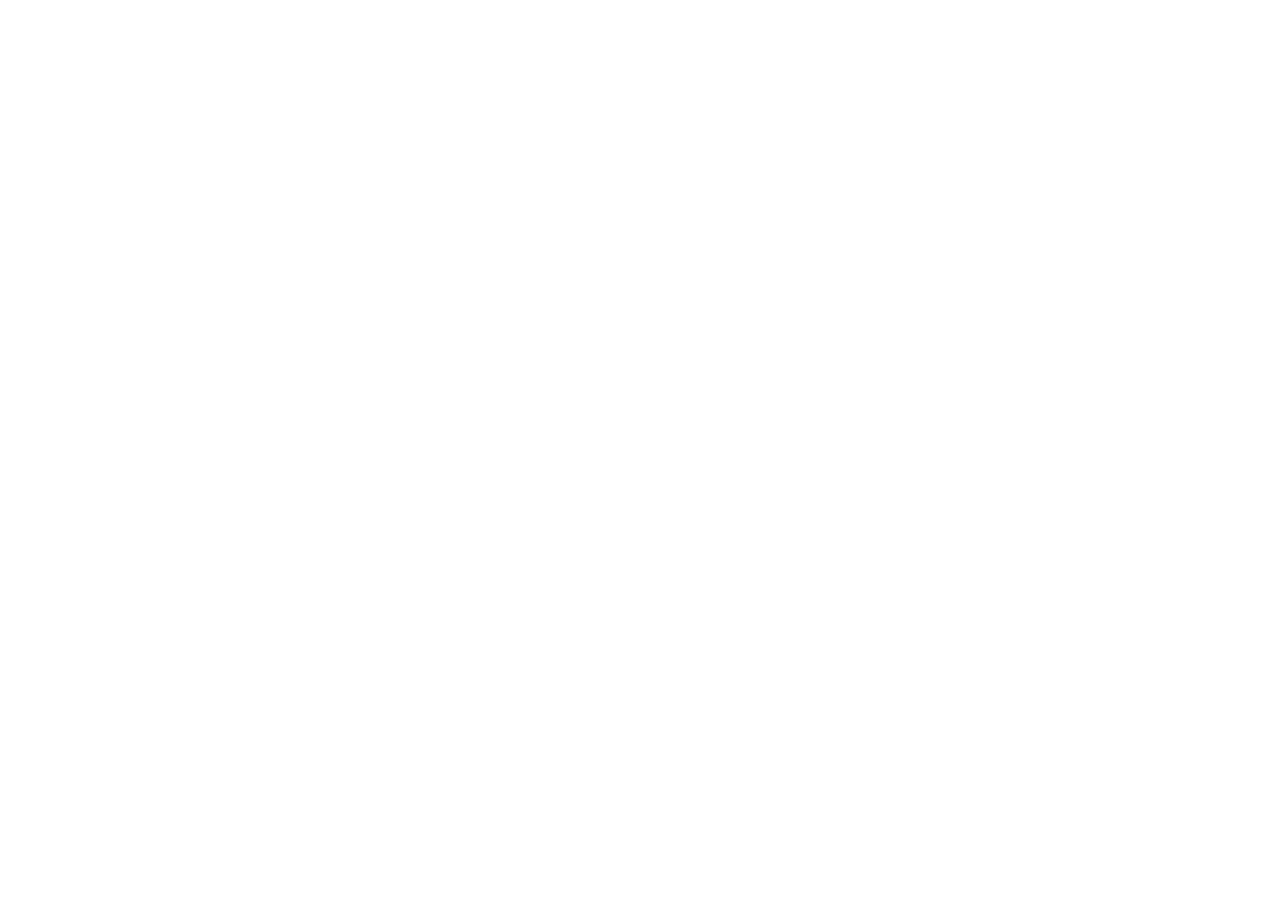
==== commit 1d289970: "Add files via upload" ====
--- a/index.html
+++ b/index.html
@@ -9,7 +9,6 @@
   <link rel="shortcut icon" href="assets/images/logo4.png" type="image/x-icon">
   <meta name="description" content="">
   <title>Home</title>
-  <link rel="stylesheet" href="assets/web/assets/mobirise-icons/mobirise-icons.css">
   <link rel="stylesheet" href="assets/tether/tether.min.css">
   <link rel="stylesheet" href="assets/bootstrap/css/bootstrap.min.css">
   <link rel="stylesheet" href="assets/bootstrap/css/bootstrap-grid.min.css">
@@ -21,338 +20,13 @@
   
 </head>
 <body>
-  <section class="cid-r4FcV55mSz mbr-fullscreen mbr-parallax-background" id="header2-0">
-
-    
-
-    
-
-    <div class="container align-center">
-        <div class="row justify-content-md-center">
-            <div class="mbr-white col-md-10">
-                <h1 class="mbr-section-title mbr-bold pb-3 mbr-fonts-style display-1">
-                    FULL SCREEN INTRO
-                </h1>
-                
-                <p class="mbr-text pb-3 mbr-fonts-style display-5">
-                    Click any text to edit or style it. Select text to insert a link. Click blue "Gear" icon in the top right corner to hide/show buttons, text, title and change the block background. Click red "+" in the bottom right corner to add a new block. Use the top left menu to create new pages, sites and add themes.
-                </p>
-                <div class="mbr-section-btn">
-                    <a class="btn btn-md btn-secondary display-4" href="https://mobirise.com">LEARN MORE</a>
-                    <a class="btn btn-md btn-white-outline display-4" href="https://mobirise.com">LIVE DEMO</a>
-                </div>
-            </div>
-        </div>
-    </div>
-    <div class="mbr-arrow hidden-sm-down" aria-hidden="true">
-        <a href="#next">
-            <i class="mbri-down mbr-iconfont"></i>
-        </a>
-    </div>
-</section>
-
-<section class="engine"><a href="https://mobiri.se/m">free web design templates</a></section><section class="header1 cid-r4FcVcxHdi mbr-parallax-background" id="header1-1">
-
-    
-
-    
-
-    <div class="container">
-        <div class="row justify-content-md-center">
-            <div class="mbr-white col-md-10">
-                <h1 class="mbr-section-title align-center mbr-bold pb-3 mbr-fonts-style display-1">
-                    FULL WIDTH INTRO
-                </h1>
-                <h3 class="mbr-section-subtitle align-center mbr-light pb-3 mbr-fonts-style display-2">
-                    Beautiful mobile websites
-                </h3>
-                <p class="mbr-text align-center pb-3 mbr-fonts-style display-5">
-                    Full width intro with adjustable height, background image and a color overlay. Click any text to edit or style it.
-                </p>
-                <div class="mbr-section-btn align-center">
-                    <a class="btn btn-md btn-primary display-4" href="https://mobirise.com">
-                        <span class="mbr-iconfont mbri-file"></span>LEARN MORE</a>
-                    <a class="btn btn-md btn-white-outline display-4" href="https://mobirise.com">
-                        <span class="mbr-iconfont mbri-idea"></span>LIVE DEMO</a>
-                </div>
-            </div>
-        </div>
-    </div>
-
-</section>
-
-<section class="header6 cid-r4FcVuzyM2 mbr-fullscreen" data-bg-video="http://www.youtube.com/watch?v=uNCr7NdOJgw" id="header6-2">
-
-    
-
-    <div class="mbr-overlay" style="opacity: 0.2; background-color: rgb(0, 0, 0);">
-    </div>
-
-    <div class="container">
-        <div class="row justify-content-md-center">
-            <div class="mbr-white col-md-10">
-                <h1 class="mbr-section-title align-center mbr-bold pb-3 mbr-fonts-style display-1">
-                    INTRO WITH BACKGROUND VIDEO
-                </h1>
-                <p class="mbr-text align-center pb-3 mbr-fonts-style display-5">
-                    Intro with background video and color overlay. Mobirise helps you cut down development time by providing you with a flexible website editor with a drag and drop interface.
-                </p>
-                <div class="mbr-section-btn align-center">
-                        <a class="btn btn-md btn-primary display-4" href="https://mobirise.com">LEARN MORE</a>
-                        <a class="btn btn-md btn-white-outline display-4" href="https://mobirise.com">LIVE DEMO</a>
-                </div>
-            </div>
-        </div>
-    </div>
-
-    <div class="mbr-arrow hidden-sm-down" aria-hidden="true">
-        <a href="#next">
-            <i class="mbri-down mbr-iconfont"></i>
-        </a>
-    </div>
-</section>
-
-<section class="header8 cid-r4FcVBqBBw mbr-fullscreen mbr-parallax-background" id="header8-3">
-
-    
-
-    <div class="mbr-overlay" style="opacity: 0.2; background-color: rgb(0, 0, 0);">
-    </div>
-
-    <div class="container align-center">
-        <div class="row justify-content-md-center">
-            <div class="mbr-white col-md-10">
-                <h1 class="mbr-section-title align-center py-2 mbr-bold mbr-fonts-style display-1">
-                        INTRO WITH VIDEO POPUP
-                </h1>
-                <p class="mbr-text align-center py-2 mbr-fonts-style display-5">
-                        Full-screen intro with background image and video popup.
-                </p>
-                <div class="mbr-media show-modal align-center py-2" data-modal=".modalWindow">
-                         <span class="mbri-play mbr-iconfont"></span>
-                </div>
-                <div class="icon-description align-center font-italic pb-3 mbr-fonts-style display-7">
-                        Icon's descriptions
-                </div>
-                <div class="mbr-section-btn text-center">
-                     <a class="btn btn-md btn-secondary display-4" href="https://mobirise.com">MORE</a>
-                </div>
-            </div>
-        </div>
-    </div>
-    <div>
-        <div class="modalWindow" style="display: none;">
-            <div class="modalWindow-container">
-                <div class="modalWindow-video-container">
-                    <div class="modalWindow-video">
-                        <iframe width="100%" height="100%" frameborder="0" allowfullscreen="1" data-src="http://www.youtube.com/watch?v=uNCr7NdOJgw"></iframe>
-                    </div>
-                    <a class="close" role="button" data-dismiss="modal">
-                        <span aria-hidden="true" class="mbri-close mbr-iconfont closeModal"></span>
-                        <span class="sr-only">Close</span>
-                    </a>
-                </div>
-            </div>
-        </div>
-    </div>
-</section>
-
-<section class="header9 cid-r4FcVRiDfF mbr-fullscreen mbr-parallax-background" id="header9-4">
-
-    
-
-    
-
-    <div class="container">
-        <div class="media-container-column mbr-white col-md-8">
-            <h1 class="mbr-section-title align-left mbr-bold pb-3 mbr-fonts-style display-1">
-                FULL SCREEN INTRO
-            </h1>
-            <h3 class="mbr-section-subtitle align-left mbr-light pb-3 mbr-fonts-style display-2">
-                Beautiful mobile websites
-            </h3>
-            <p class="mbr-text align-left pb-3 mbr-fonts-style display-5">
-                Click any text to edit or style it. Select text to insert a link. Click blue "Gear" icon in the top right corner to hide/show buttons, text, title and change the block background. Click red "+" in the bottom right corner to add a new block. Use the top left menu to create new pages, sites and add themes.
-            </p>
-            <div class="mbr-section-btn align-left">
-                <a class="btn btn-md btn-primary display-4" href="https://mobirise.com">LEARN MORE</a>
-                <a class="btn btn-md btn-black-outline display-4" href="https://mobirise.com">LIVE DEMO</a>
-            </div>
-        </div>
-    </div>
-
-    <div class="mbr-arrow hidden-sm-down" aria-hidden="true">
-        <a href="#next">
-            <i class="mbri-down mbr-iconfont"></i>
-        </a>
-    </div>
-</section>
-
-<section class="header10 cid-r4FcVXgSAp mbr-fullscreen mbr-parallax-background" id="header10-5">
-
-    
-
-    
-
-    <div class="container">
-        <div class="media-container-column mbr-white col-lg-8 col-md-10 ml-auto">
-            <h1 class="mbr-section-title align-right mbr-bold pb-3 mbr-fonts-style display-1">
-                FULL SCREEN INTRO
-            </h1>
-            <h3 class="mbr-section-subtitle align-right mbr-light pb-3 mbr-fonts-style display-2">
-                Beautiful mobile websites
-            </h3>
-            <p class="mbr-text align-right pb-3 mbr-fonts-style display-5">
-               Click any text to edit or style it. Select text to insert a link. Click blue "Gear" icon in the top right corner to hide/show buttons, text, title and change the block background. Click red "+" in the bottom right corner to add a new block. Use the top left menu to create new pages, sites and add themes.
-            </p>
-            <div class="mbr-section-btn align-right">
-                <a class="btn btn-md btn-primary display-4" href="https://mobirise.com">LEARN MORE</a>
-                <a class="btn btn-md btn-white-outline display-4" href="https://mobirise.com">LIVE DEMO</a>
-            </div>
-        </div>
-    </div>
-
-    <div class="mbr-arrow hidden-sm-down" aria-hidden="true">
-        <a href="#next">
-            <i class="mbri-down mbr-iconfont"></i>
-        </a>
-    </div>
-</section>
-
-<section class="header13 cid-r4FcWf5zYQ mbr-fullscreen mbr-parallax-background" id="header13-6">
-
-    
-
-    
-
-    <div class="container">
-        <div class="mbr-media show-modal align-center pb-4 mb-4 pt-5" data-modal=".modalWindow">
-            <span class="mbri-play mbr-icofont"></span>
-        </div>
-
-        <h1 class="mbr-section-title align-center pb-3 mbr-white mbr-bold mbr-fonts-style display-1">
-            INTRO WITH POPUP VIDEO
-        </h1>
-
-        <h3 class="mbr-section-subtitle mbr-fonts-style display-5">
-            Full-screen intro with background image, color, overlay, icons, popup video and subscribe form
-        </h3>
-
-        <div class="container mt-5 pt-5 pb-5">
-            <div class="media-container-column" data-form-type="formoid">
-                <div data-form-alert="" hidden="">
-                    Thanks for filling out the form!
-                </div>
-
-                <form class="form-inline" action="https://mobirise.com/" method="post" data-form-title="Mobirise Form">
-                    <input type="hidden" value="faK37E2aN/kZXirFW8PligCvRrgeTuSF+kWSjjayXOJ9IO4mH2o8uzSEFCQtJAwQyAeClxbjueymB0MILR96w704ervkcaekq9H1SqMqXteeN8XsHf+UF/g6DFLFYL8r" data-form-email="true">
-                    <div class="form-group">
-                        <input type="text" class="form-control input-sm input-inverse" name="name" required="" data-form-field="Name" placeholder="Name" id="name-header13-6">
-                    </div>
-                    <div class="form-group">
-                        <input type="email" class="form-control input-sm input-inverse" name="email" required="" data-form-field="Email" placeholder="Email" id="email-header13-6">
-                    </div>
-                    <div class="form-group">
-                        <input type="tel" class="form-control input-sm input-inverse" name="phone" data-form-field="Phone" placeholder="Phone" id="phone-header13-6">
-                    </div>
-                    <div class="buttons-wrap">
-                        <button href="" class="btn btn-primary display-4" type="submit" role="button">SUBSCRIBE</button>
-                    </div>
-                </form>
-            </div>
-        </div>
-    </div>
-
-    <div>
-        <div class="modalWindow" style="display: none;">
-            <div class="modalWindow-container">
-                <div class="modalWindow-video-container">
-                    <div class="modalWindow-video">
-                        <iframe width="100%" height="100%" frameborder="0" allowfullscreen="1" data-src="http://www.youtube.com/watch?v=uNCr7NdOJgw"></iframe>
-                    </div>
-                    <a class="close" role="button" data-dismiss="modal">
-                        <span aria-hidden="true" class="mbri-close mbr-iconfont closeModal"></span>
-                        <span class="sr-only">Close</span>
-                    </a>
-                </div>
-            </div>
-        </div>
-    </div>
-
-    <div class="mbr-arrow hidden-sm-down" aria-hidden="true">
-        <a href="#next">
-            <i class="mbri-down mbr-iconfont"></i>
-        </a>
-    </div>
-</section>
-
-<section class="cid-r4FcWA1KGL mbr-fullscreen mbr-parallax-background" id="header15-7">
-
-    
-
-    <div class="mbr-overlay" style="opacity: 0.5; background-color: rgb(7, 59, 76);"></div>
-
-    <div class="container align-right">
-<div class="row">
-    <div class="mbr-white col-lg-8 col-md-7 content-container">
-        <h1 class="mbr-section-title mbr-bold pb-3 mbr-fonts-style display-1">
-            INTRO WITH FORM
-        </h1>
-        <p class="mbr-text pb-3 mbr-fonts-style display-5">
-            Click any text to edit or style it. Select text to insert a link. Click blue "Gear" icon in the top right corner to hide/show  text, title and change the block or form background. Click red "+" in the bottom right corner to add a new block. Use the top left menu to create new pages, sites and add themes.
-        </p>
-    </div>
-    <div class="col-lg-4 col-md-5">
-    <div class="form-container">
-        <div class="media-container-column" data-form-type="formoid">
-            <div data-form-alert="" hidden="" class="align-center">
-                Thanks for filling out the form!
-            </div>
-            <form class="mbr-form" action="https://mobirise.com/" method="post" data-form-title="Mobirise Form"><input type="hidden" name="email" data-form-email="true" value="jmliZJ2j26xtob+O1sJu2cuqGgPohYKM3A/dm0Y75PBALDIx4H2spxZpyLj4svV3YOv5xPOecPHWfdiEyKoJPA1R/gvtO8N19k6Kd8m7zYOQozj7m8QGFl+dXgCUqTHI">
-                <div data-for="name">
-                    <div class="form-group">
-                        <input type="text" class="form-control px-3" name="name" data-form-field="Name" placeholder="Name" required="" id="name-header15-7">
-                    </div>
-                </div>
-                <div data-for="email">
-                    <div class="form-group">
-                        <input type="email" class="form-control px-3" name="email" data-form-field="Email" placeholder="Email" required="" id="email-header15-7">
-                    </div>
-                </div>
-                <div data-for="phone">
-                    <div class="form-group">
-                        <input type="tel" class="form-control px-3" name="phone" data-form-field="Phone" placeholder="Phone" id="phone-header15-7">
-                    </div>
-                </div>
-                
-                <span class="input-group-btn">
-                    <button href="" type="submit" class="btn btn-secondary btn-form display-4">SEND FORM</button>
-                </span>
-            </form>
-        </div>
-    </div>
-    </div>
-</div>
-    </div>
-    <div class="mbr-arrow hidden-sm-down" aria-hidden="true">
-        <a href="#next">
-            <i class="mbri-down mbr-iconfont"></i>
-        </a>
-    </div>
-</section>
-
-
+  
   <script src="assets/web/assets/jquery/jquery.min.js"></script>
   <script src="assets/popper/popper.min.js"></script>
   <script src="assets/tether/tether.min.js"></script>
   <script src="assets/bootstrap/js/bootstrap.min.js"></script>
   <script src="assets/smoothscroll/smooth-scroll.js"></script>
-  <script src="assets/parallax/jarallax.min.js"></script>
-  <script src="assets/ytplayer/jquery.mb.ytplayer.min.js"></script>
-  <script src="assets/vimeoplayer/jquery.mb.vimeo_player.js"></script>
-  <script src="assets/playervimeo/vimeo_player.js"></script>
   <script src="assets/theme/js/script.js"></script>
-  <script src="assets/formoid/formoid.min.js"></script>
   
   
 </body>
